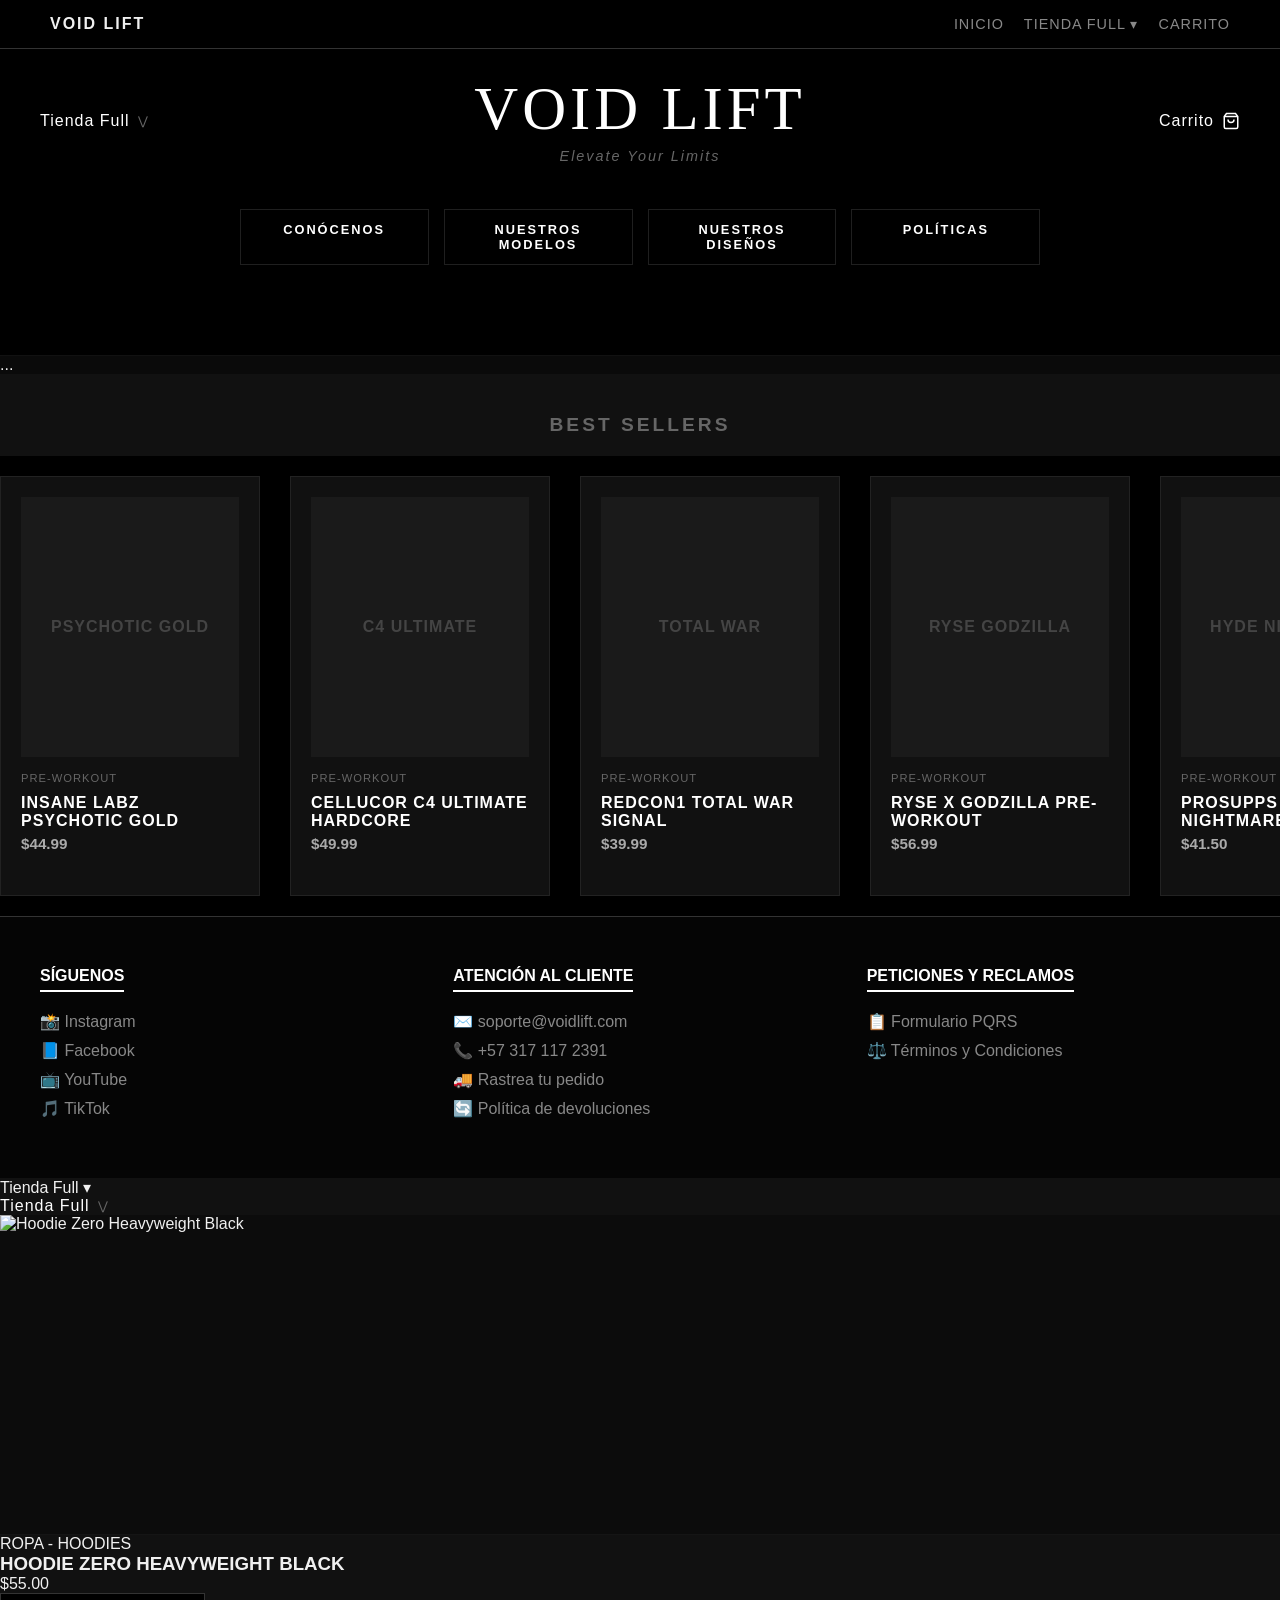
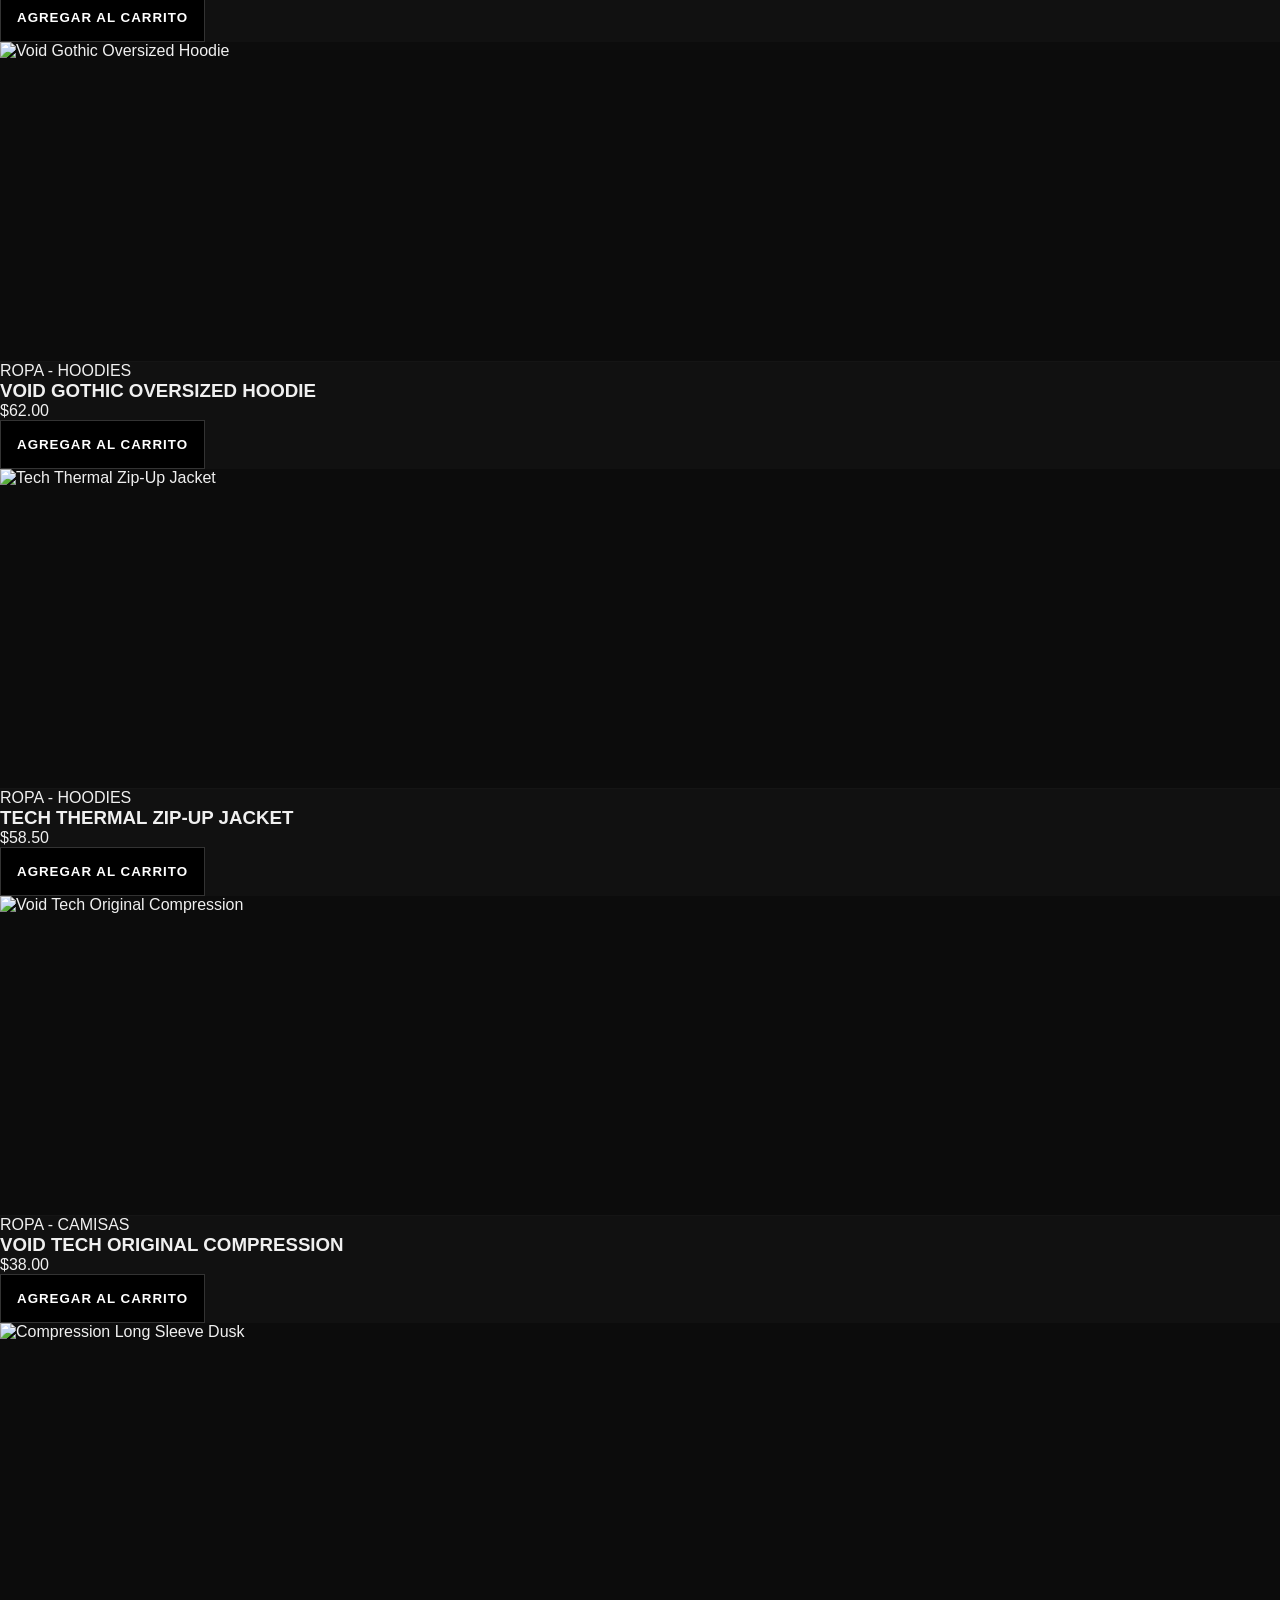
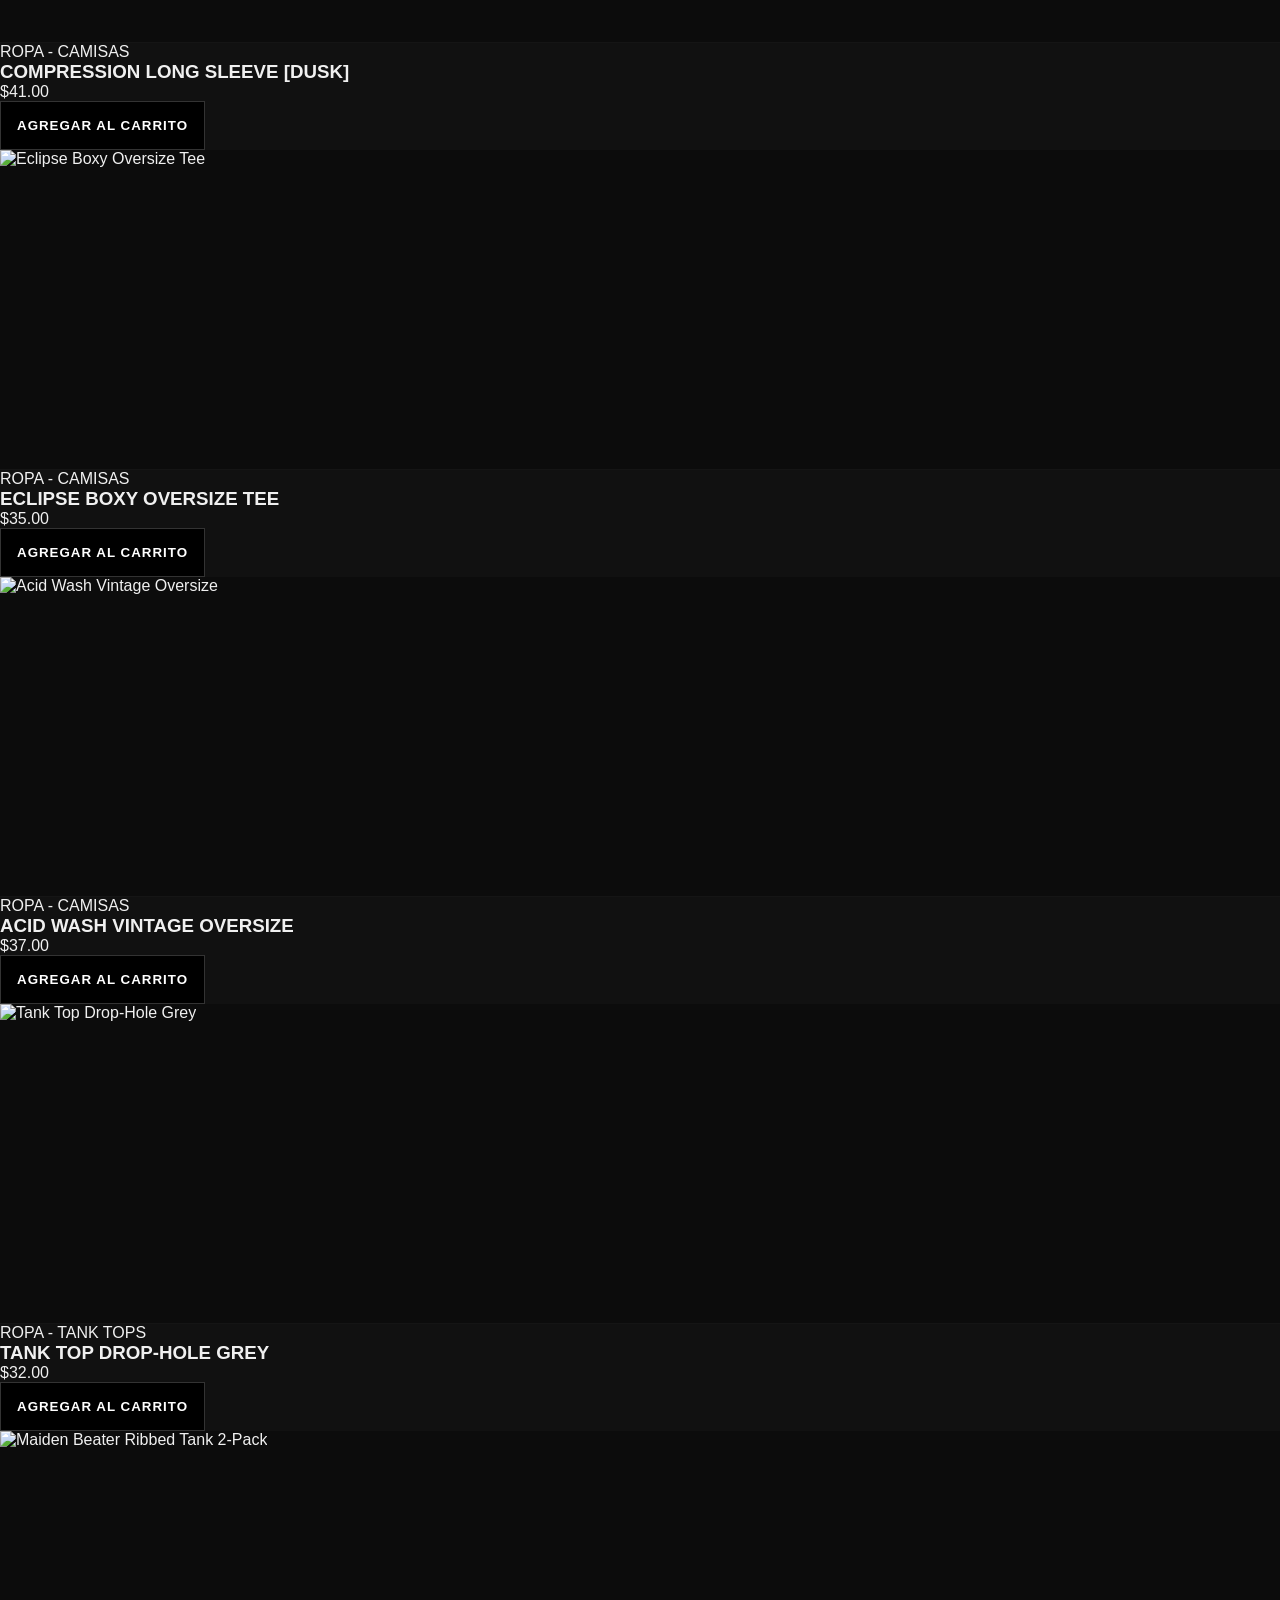
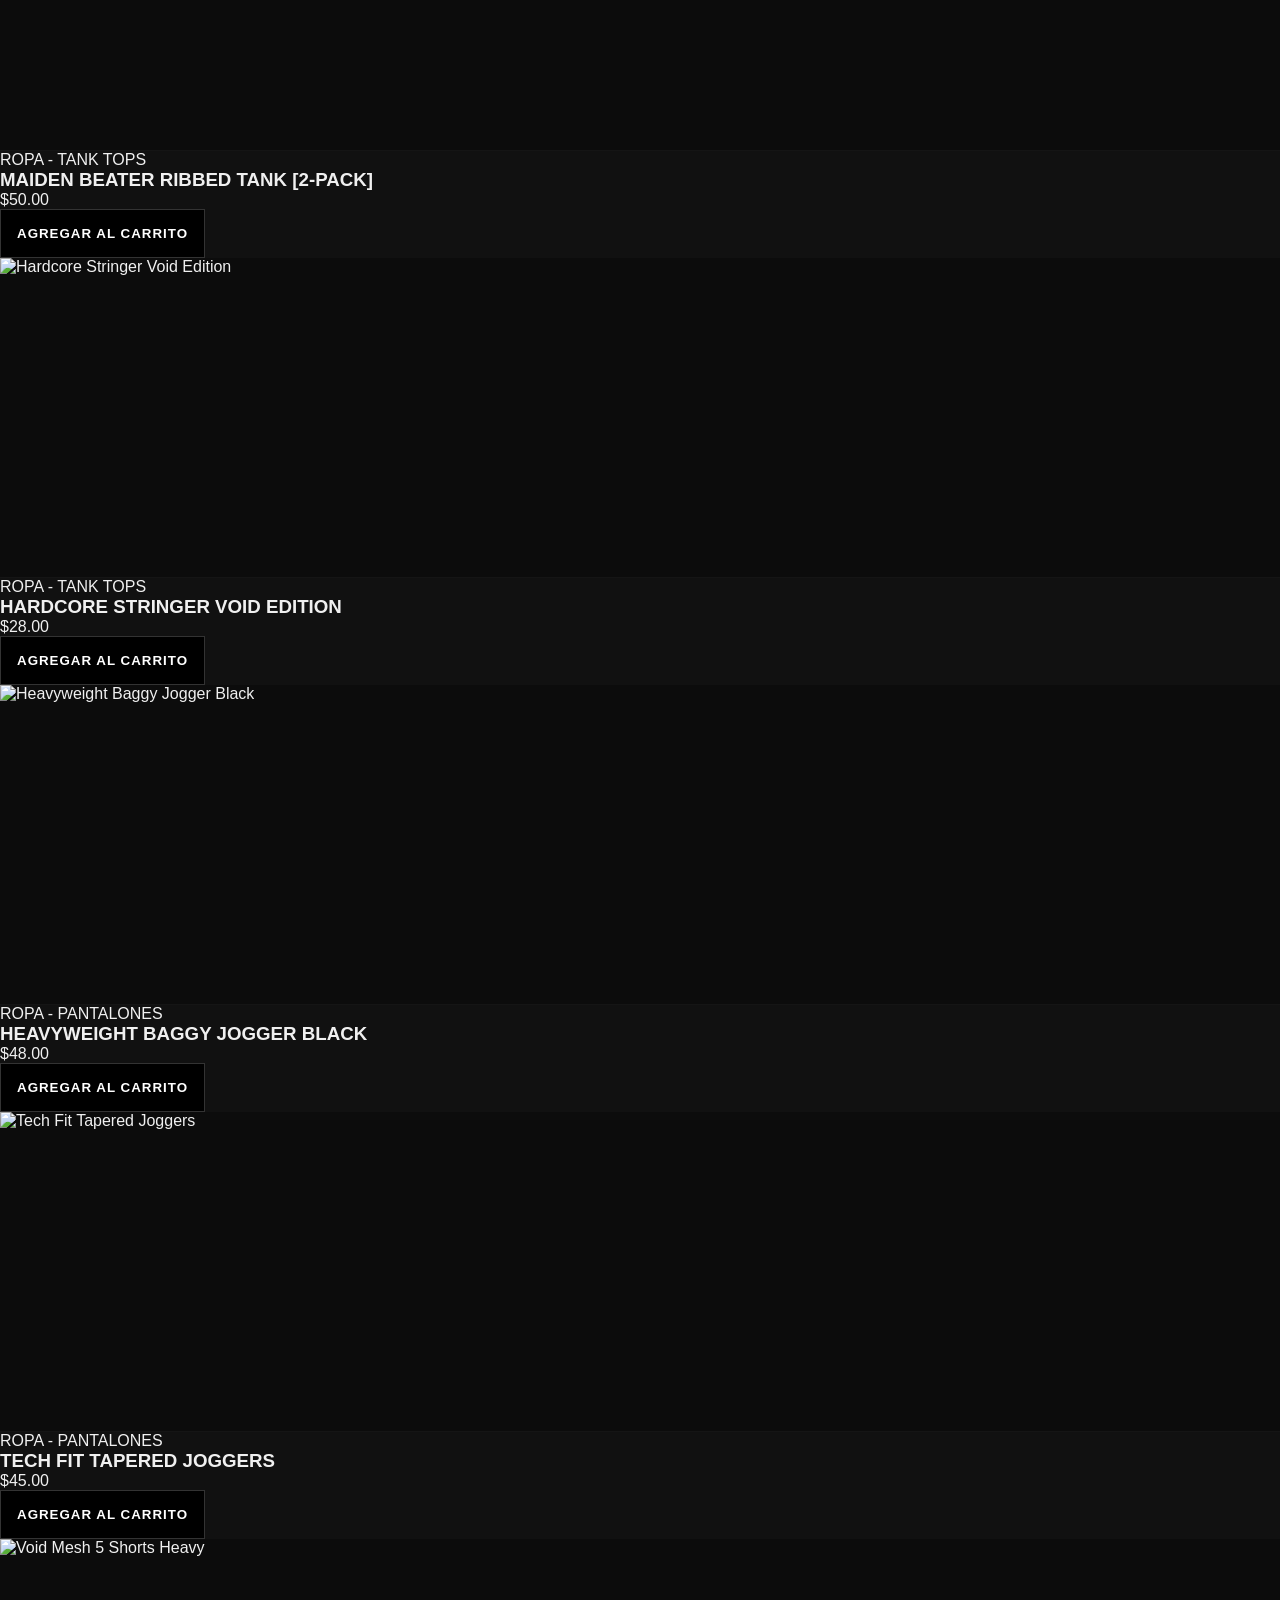
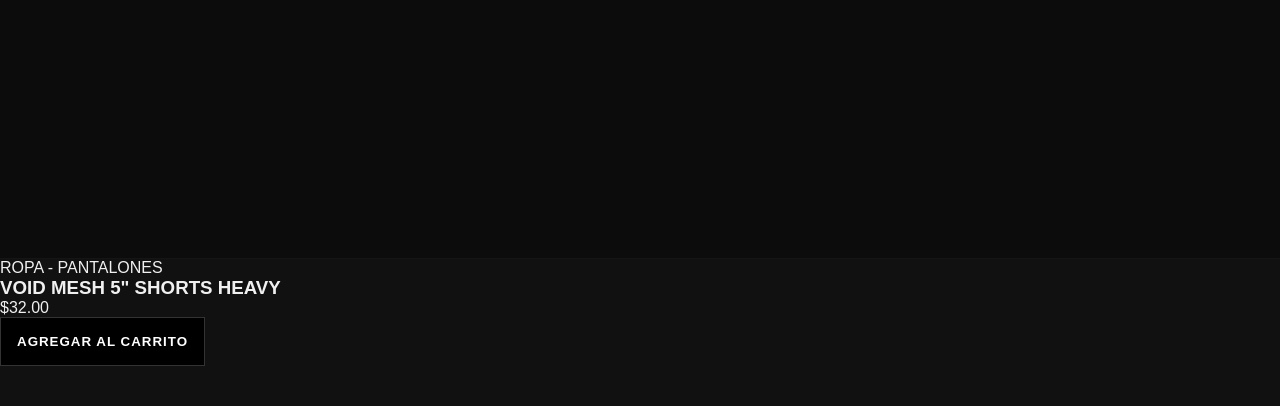
==== index.html @ b1eafeb1 "Add files via upload" ====
<!DOCTYPE html>
<html lang="es">
<head>
    <meta charset="UTF-8">
    <meta name="viewport" content="width=device-width, initial-scale=1.0">
    <title>VOID LIFT | Premium Gym Wear</title>
  <link rel="stylesheet" href="style.css">
</head>
<body>

<nav class="navbar">
    <div class="logo">
        <a href="index.html" style="font-weight:bold; letter-spacing:2px;">VOID LIFT</a>
    </div>
    <div class="nav-links">
        <a href="index.html">Inicio</a>
        
        <div class="dropdown">
            <a href="productos.html" class="dropdown-trigger">Tienda Full ▾</a>
            <div class="dropdown-content">
                <a href="productos.html?cat=ropa"> Ropa</a>
                <a href="productos.html?cat=suplementos"> Suplementos</a>
                <a href="productos.html?cat=accesorios"> Accesorios</a>
            </div>
        </div>
        
        <a href="#"> Carrito</a>
    </div>
</nav>
<header class="void-main-header">
    <div class="nav-top-row">
        <div class="nav-left-zone">
            <a href="productos.html" class="nav-main-link">Tienda Full <span class="arrow-down">⋁</span></a>
        </div>
        
        <div class="nav-center-logo">
            <a href="index.html" class="gothic-brand-logo">VOID LIFT</a>
            <p class="hero-tagline-sub">Elevate Your Limits</p>
        </div>
        
        <div class="nav-right-zone">
            <a href="#" class="nav-main-link cart-link">
                Carrito 
                <svg class="cart-icon" viewBox="0 0 24 24" fill="none" stroke="currentColor" stroke-width="2">
                    <path d="M6 2L3 6v14a2 2 0 0 0 2 2h14a2 2 0 0 0 2-2V6l-3-4z"></path>
                    <line x1="3" y1="6" x2="21" y2="6"></line>
                    <path d="M16 10a4 4 0 0 1-8 0"></path>
                </svg>
            </a>
        </div>
    </div>

    <div class="corporate-nav-container">
        <div class="corporate-nav-tabs">
            <a href="conocenos.html" class="corp-tab">CONÓCENOS</a>
            <a href="modelos.html" class="corp-tab">NUESTROS MODELOS</a>
            <a href="disenos.html" class="corp-tab">NUESTROS DISEÑOS</a>
            <a href="politicas.html" class="corp-tab">POLÍTICAS</a>
        </div>
    </div>
</header>

<section class="best-sellers-section">
...
<section class="carousel-section">
<section class="best-sellers-section">
    <h2 class="section-title">BEST SELLERS</h2>
    
    <div class="carousel-container">
        <div class="carousel-track" id="main-carousel-track">
            
            <div class="product-item">
                <a href="detalle-producto.html?id=psychotic-gold">
                    <div class="product-img-large">PSYCHOTIC GOLD</div>
                    <span class="item-category">Pre-Workout</span>
                    <h3 class="item-name">Insane Labz Psychotic Gold</h3>
                    <p class="item-price">$44.99</p>
                </a>
            </div>
            <div class="product-item">
                <a href="detalle-producto.html?id=c4-ultimate">
                    <div class="product-img-large">C4 ULTIMATE</div>
                    <span class="item-category">Pre-Workout</span>
                    <h3 class="item-name">Cellucor C4 Ultimate Hardcore</h3>
                    <p class="item-price">$49.99</p>
                </a>
            </div>
            <div class="product-item">
                <a href="detalle-producto.html?id=total-war">
                    <div class="product-img-large">TOTAL WAR</div>
                    <span class="item-category">Pre-Workout</span>
                    <h3 class="item-name">Redcon1 Total War Signal</h3>
                    <p class="item-price">$39.99</p>
                </a>
            </div>
            <div class="product-item">
                <a href="detalle-producto.html?id=ryse-godzilla">
                    <div class="product-img-large">RYSE GODZILLA</div>
                    <span class="item-category">Pre-Workout</span>
                    <h3 class="item-name">RYSE x Godzilla Pre-Workout</h3>
                    <p class="item-price">$56.99</p>
                </a>
            </div>
            <div class="product-item">
                <a href="detalle-producto.html?id=hyde-nightmare">
                    <div class="product-img-large">HYDE NIGHTMARE</div>
                    <span class="item-category">Pre-Workout</span>
                    <h3 class="item-name">ProSupps Hyde Nightmare</h3>
                    <p class="item-price">$41.50</p>
                </a>
            </div>
            <div class="product-item">
                <a href="detalle-producto.html?id=isopure-zero">
                    <div class="product-img-large">ISOPURE ZERO</div>
                    <span class="item-category">Proteínas</span>
                    <h3 class="item-name">Isopure Zero Carb Isolate</h3>
                    <p class="item-price">$65.99</p>
                </a>
            </div>
            <div class="product-item">
                <a href="detalle-producto.html?id=gold-standard">
                    <div class="product-img-large">GOLD STANDARD</div>
                    <span class="item-category">Proteínas</span>
                    <h3 class="item-name">ON Gold Standard 100% Whey</h3>
                    <p class="item-price">$74.99</p>
                </a>
            </div>
            <div class="product-item">
                <a href="detalle-producto.html?id=nitro-tech">
                    <div class="product-img-large">NITRO-TECH</div>
                    <span class="item-category">Proteínas</span>
                    <h3 class="item-name">MuscleTech Nitro-Tech Pure</h3>
                    <p class="item-price">$59.99</p>
                </a>
            </div>
            <div class="product-item">
                <a href="detalle-producto.html?id=dymatize-iso100">
                    <div class="product-img-large">DYMATIZE ISO100</div>
                    <span class="item-category">Proteínas</span>
                    <h3 class="item-name">Dymatize ISO100 Hydrolyzed</h3>
                    <p class="item-price">$82.99</p>
                </a>
            </div>
            <div class="product-item">
                <a href="detalle-producto.html?id=syntha-6">
                    <div class="product-img-large">SYNTHA-6 ULTRA</div>
                    <span class="item-category">Proteínas</span>
                    <h3 class="item-name">BSN Syntha-6 Matrix</h3>
                    <p class="item-price">$52.00</p>
                </a>
            </div>
            <div class="product-item">
                <a href="detalle-producto.html?id=creapure-void">
                    <div class="product-img-large">PURE CREAPURE</div>
                    <span class="item-category">Creatinas</span>
                    <h3 class="item-name">VOID Creapure Monohydrate</h3>
                    <p class="item-price">$34.99</p>
                </a>
            </div>
            <div class="product-item">
                <a href="detalle-producto.html?id=creatine-optimum">
                    <div class="product-img-large">ON CREATINE</div>
                    <span class="item-category">Creatinas</span>
                    <h3 class="item-name">Optimum Nutrition Micronized</h3>
                    <p class="item-price">$29.99</p>
                </a>
            </div>
            <div class="product-item">
                <a href="detalle-producto.html?id=xtend-bcaa">
                    <div class="product-img-large">XTEND BCAA</div>
                    <span class="item-category">Aminoácidos</span>
                    <h3 class="item-name">Xtend BCAA Original Recovery</h3>
                    <p class="item-price">$27.99</p>
                </a>
            </div>
            <div class="product-item">
                <a href="detalle-producto.html?id=animal-pak">
                    <div class="product-img-large">ANIMAL PAK</div>
                    <span class="item-category">Multivitamínicos</span>
                    <h3 class="item-name">Universal Nutrition Animal Pak</h3>
                    <p class="item-price">$42.99</p>
                </a>
            </div>
            <div class="product-item">
                <a href="detalle-producto.html?id=c4-sport">
                    <div class="product-img-large">C4 SPORT</div>
                    <span class="item-category">Pre-Workout</span>
                    <h3 class="item-name">Cellucor C4 Sport Powder</h3>
                    <p class="item-price">$24.99</p>
                </a>
            </div>

            <div class="product-item">
                <a href="detalle-producto.html?id=hoodie-zero">
                    <div class="product-img-large">HOODIE ZERO</div>
                    <span class="item-category">Ropa - Hoodies</span>
                    <h3 class="item-name">Hoodie Zero Heavyweight</h3>
                    <p class="item-price">$55.00</p>
                </a>
            </div>
            <div class="product-item">
                <a href="detalle-producto.html?id=hoodie-void-gothic">
                    <div class="product-img-large">GOTHIC HOODIE</div>
                    <span class="item-category">Ropa - Hoodies</span>
                    <h3 class="item-name">Void Gothic Oversized Hoodie</h3>
                    <p class="item-price">$62.00</p>
                </a>
            </div>
            <div class="product-item">
                <a href="detalle-producto.html?id=zip-up-jacket">
                    <div class="product-img-large">ZIP-UP JACKET</div>
                    <span class="item-category">Ropa - Hoodies</span>
                    <h3 class="item-name">Tech Thermal Zip-Up Jacket</h3>
                    <p class="item-price">$58.50</p>
                </a>
            </div>
            <div class="product-item">
                <a href="detalle-producto.html?id=compression-void-1">
                    <div class="product-img-large">VOID COMPRESSION</div>
                    <span class="item-category">Ropa - Camisas</span>
                    <h3 class="item-name">Void Tech™ Compression</h3>
                    <p class="item-price">$38.00</p>
                </a>
            </div>
            <div class="product-item">
                <a href="detalle-producto.html?id=compression-dusk">
                    <div class="product-img-large">COMPRESSION DUSK</div>
                    <span class="item-category">Ropa - Camisas</span>
                    <h3 class="item-name">Compression Long Sleeve [DUSK]</h3>
                    <p class="item-price">$41.00</p>
                </a>
            </div>
            <div class="product-item">
                <a href="detalle-producto.html?id=oversize-eclipse">
                    <div class="product-img-large">ECLIPSE OVERSIZE</div>
                    <span class="item-category">Ropa - Camisas</span>
                    <h3 class="item-name">Eclipse Boxy Oversize Tee</h3>
                    <p class="item-price">$35.00</p>
                </a>
            </div>
            <div class="product-item">
                <a href="detalle-producto.html?id=oversize-acid">
                    <div class="product-img-large">ACID WASH TEE</div>
                    <span class="item-category">Ropa - Camisas</span>
                    <h3 class="item-name">Acid Wash Vintage Oversize</h3>
                    <p class="item-price">$37.00</p>
                </a>
            </div>
            <div class="product-item">
                <a href="detalle-producto.html?id=tank-grey">
                    <div class="product-img-large">TANK OVERSIZE</div>
                    <span class="item-category">Ropa - Tank Tops</span>
                    <h3 class="item-name">Tank Top Drop-Hole Grey</h3>
                    <p class="item-price">$32.00</p>
                </a>
            </div>
            <div class="product-item">
                <a href="detalle-producto.html?id=maiden-beater">
                    <div class="product-img-large">MAIDEN BEATER</div>
                    <span class="item-category">Ropa - Tank Tops</span>
                    <h3 class="item-name">Maiden Beater Ribbed Tank</h3>
                    <p class="item-price">$50.00</p>
                </a>
            </div>
            <div class="product-item">
                <a href="detalle-producto.html?id=stringer-gothic">
                    <div class="product-img-large">GOTHIC STRINGER</div>
                    <span class="item-category">Ropa - Tank Tops</span>
                    <h3 class="item-name">Hardcore Stringer Void Edition</h3>
                    <p class="item-price">$28.00</p>
                </a>
            </div>
            <div class="product-item">
                <a href="detalle-producto.html?id=baggy-jogger-black">
                    <div class="product-img-large">BAGGY JOGGER</div>
                    <span class="item-category">Ropa - Pantalones</span>
                    <h3 class="item-name">Heavyweight Baggy Jogger</h3>
                    <p class="item-price">$48.00</p>
                </a>
            </div>
            <div class="product-item">
                <a href="detalle-producto.html?id=tech-joggers">
                    <div class="product-img-large">TECH JOGGERS</div>
                    <span class="item-category">Ropa - Pantalones</span>
                    <h3 class="item-name">Tech Fit Tapered Joggers</h3>
                    <p class="item-price">$45.00</p>
                </a>
            </div>
            <div class="product-item">
                <a href="detalle-producto.html?id=mesh-shorts">
                    <div class="product-img-large">VOID MESH SHORTS</div>
                    <span class="item-category">Ropa - Pantalones</span>
                    <h3 class="item-name">Void Mesh 5" Shorts Heavy</h3>
                    <p class="item-price">$32.00</p>
                </a>
            </div>

            <div class="product-item">
                <a href="detalle-producto.html?id=distressed-cap">
                    <div class="product-img-large">DISTRESSED CAP</div>
                    <span class="item-category">Accesorios</span>
                    <h3 class="item-name">Distressed Gothic Gym Cap</h3>
                    <p class="item-price">$25.00</p>
                </a>
            </div>
            <div class="product-item">
                <a href="detalle-producto.html?id=lifting-straps">
                    <div class="product-img-large">LIFTING STRAPS</div>
                    <span class="item-category">Accesorios</span>
                    <h3 class="item-name">Premium Canvas Lifting Straps</h3>
                    <p class="item-price">$18.00</p>
                </a>
            </div>

        </div>
    </div>
</section>

    <footer>
        <div class="footer-container">
            <div class="footer-col">
                <h3>Síguenos</h3>
                <div class="social-links">
                    <a href="https://instagram.com" target="_blank">📸 Instagram</a>
                    <a href="https://facebook.com" target="_blank">📘 Facebook</a>
                    <a href="https://youtube.com" target="_blank">📺 YouTube</a>
                    <a href="#">🎵 TikTok</a>
                </div>
            </div>

            <div class="footer-col">
                <h3>Atención al Cliente</h3>
                <div class="social-links">
                    <a href="mailto:soporte@voidlift.com">✉️ soporte@voidlift.com</a>
                    <a href="#">📞 +57 317 117 2391</a>
                    <a href="#">🚚 Rastrea tu pedido</a>
                    <a href="#">🔄 Política de devoluciones</a>
                </div>
            </div>

            <div class="footer-col">
                <h3>Peticiones y Reclamos</h3>
                <div class="social-links">
                    <a href="#">📋 Formulario PQRS</a>
                    <a href="#">⚖️ Términos y Condiciones</a>
                </div>
            </div>
        </div>
    </footer>

</body>
</html>
<div class="dropdown">
    <a href="productos.html" class="dropdown-trigger">Tienda Full ▾</a>
    <div class="dropdown-content">
        <a href="productos.html#ropa" onclick="filtrarCategoria('ropa')">ROPA</a>
        <a href="productos.html#suplementos" onclick="filtrarCategoria('suplementos')">SUPLEMENTOS</a>
        <a href="productos.html#accesorios" onclick="filtrarCategoria('accesorios')">ACCESORIOS</a>
    </div>
</div>
<script>
document.addEventListener("DOMContentLoaded", function () {
    const track = document.getElementById("main-carousel-track");
    if (!track) return;

    // Clonamos todo el set de los 30 productos para garantizar el flujo infinito sin cortes visuales
    const items = Array.from(track.children);
    items.forEach(item => {
        const clone = item.cloneNode(true);
        track.appendChild(clone);
    });

    // Control del reinicio de animación fluido en CSS
    track.addEventListener('animationiteration', () => {
        // Mantiene la sincronía perfecta del loop infinito sin saltos bruscos
    });
});
</script>
<div class="nav-left-zone">
    <div class="void-dropdown">
        <a href="productos.html" class="nav-main-link dropdown-trigger">
            Tienda Full <span class="arrow-down">⋁</span>
        </a>
        <ul class="dropdown-menu">
            <li><a href="productos.html#ropa">Ropa</a></li>
            <li><a href="productos.html#suplementos">Suplementos</a></li>
            <li><a href="productos.html#accesorios">Accesorios</a></li>
        </ul>
    </div>
</div>
<div class="products-grid">

    <div class="product-card">
        <div class="product-image-box">
            <img src="imagenes/hoodie-zero-heavyweight-black.jpg" alt="Hoodie Zero Heavyweight Black">
        </div>
        <div class="product-info">
            <span class="product-category">ROPA - HOODIES</span>
            <h3>HOODIE ZERO HEAVYWEIGHT BLACK</h3>
            <p class="product-price">$55.00</p>
            <button class="btn-add-cart" onclick="agregarAlCarrito('Hoodie Zero Heavyweight Black', 55.00, 'imagenes/hoodie-zero-heavyweight-black.jpg')">
                Agregar al Carrito
            </button>
        </div>
    </div>

    <div class="product-card">
        <div class="product-image-box">
            <img src="imagenes/void-gothic-oversized-hoodie.jpg" alt="Void Gothic Oversized Hoodie">
        </div>
        <div class="product-info">
            <span class="product-category">ROPA - HOODIES</span>
            <h3>VOID GOTHIC OVERSIZED HOODIE</h3>
            <p class="product-price">$62.00</p>
            <button class="btn-add-cart" onclick="agregarAlCarrito('Void Gothic Oversized Hoodie', 62.00, 'imagenes/void-gothic-oversized-hoodie.jpg')">
                Agregar al Carrito
            </button>
        </div>
    </div>

    <div class="product-card">
        <div class="product-image-box">
            <img src="imagenes/tech-thermal-zip-up-jacket.jpg" alt="Tech Thermal Zip-Up Jacket">
        </div>
        <div class="product-info">
            <span class="product-category">ROPA - HOODIES</span>
            <h3>TECH THERMAL ZIP-UP JACKET</h3>
            <p class="product-price">$58.50</p>
            <button class="btn-add-cart" onclick="agregarAlCarrito('Tech Thermal Zip-Up Jacket', 58.50, 'imagenes/tech-thermal-zip-up-jacket.jpg')">
                Agregar al Carrito
            </button>
        </div>
    </div>

    <div class="product-card">
        <div class="product-image-box">
            <img src="imagenes/void-tech-original-compression.jpg" alt="Void Tech Original Compression">
        </div>
        <div class="product-info">
            <span class="product-category">ROPA - CAMISAS</span>
            <h3>VOID TECH ORIGINAL COMPRESSION</h3>
            <p class="product-price">$38.00</p>
            <button class="btn-add-cart" onclick="agregarAlCarrito('Void Tech Original Compression', 38.00, 'imagenes/void-tech-original-compression.jpg')">
                Agregar al Carrito
            </button>
        </div>
    </div>

    <div class="product-card">
        <div class="product-image-box">
            <img src="imagenes/compression-long-sleeve-dusk.jpg" alt="Compression Long Sleeve Dusk">
        </div>
        <div class="product-info">
            <span class="product-category">ROPA - CAMISAS</span>
            <h3>COMPRESSION LONG SLEEVE [DUSK]</h3>
            <p class="product-price">$41.00</p>
            <button class="btn-add-cart" onclick="agregarAlCarrito('Compression Long Sleeve Dusk', 41.00, 'imagenes/compression-long-sleeve-dusk.jpg')">
                Agregar al Carrito
            </button>
        </div>
    </div>

    <div class="product-card">
        <div class="product-image-box">
            <img src="imagenes/eclipse-boxy-oversize-tee.jpg" alt="Eclipse Boxy Oversize Tee">
        </div>
        <div class="product-info">
            <span class="product-category">ROPA - CAMISAS</span>
            <h3>ECLIPSE BOXY OVERSIZE TEE</h3>
            <p class="product-price">$35.00</p>
            <button class="btn-add-cart" onclick="agregarAlCarrito('Eclipse Boxy Oversize Tee', 35.00, 'imagenes/eclipse-boxy-oversize-tee.jpg')">
                Agregar al Carrito
            </button>
        </div>
    </div>

    <div class="product-card">
        <div class="product-image-box">
            <img src="imagenes/acid-wash-vintage-oversize.jpg" alt="Acid Wash Vintage Oversize">
        </div>
        <div class="product-info">
            <span class="product-category">ROPA - CAMISAS</span>
            <h3>ACID WASH VINTAGE OVERSIZE</h3>
            <p class="product-price">$37.00</p>
            <button class="btn-add-cart" onclick="agregarAlCarrito('Acid Wash Vintage Oversize', 37.00, 'imagenes/acid-wash-vintage-oversize.jpg')">
                Agregar al Carrito
            </button>
        </div>
    </div>

    <div class="product-card">
        <div class="product-image-box">
            <img src="imagenes/tank-top-drop-hole-grey.jpg" alt="Tank Top Drop-Hole Grey">
        </div>
        <div class="product-info">
            <span class="product-category">ROPA - TANK TOPS</span>
            <h3>TANK TOP DROP-HOLE GREY</h3>
            <p class="product-price">$32.00</p>
            <button class="btn-add-cart" onclick="agregarAlCarrito('Tank Top Drop-Hole Grey', 32.00, 'imagenes/tank-top-drop-hole-grey.jpg')">
                Agregar al Carrito
            </button>
        </div>
    </div>

    <div class="product-card">
        <div class="product-image-box">
            <img src="imagenes/maiden-beater-ribbed-tank-2-pack.jpg" alt="Maiden Beater Ribbed Tank 2-Pack">
        </div>
        <div class="product-info">
            <span class="product-category">ROPA - TANK TOPS</span>
            <h3>MAIDEN BEATER RIBBED TANK [2-PACK]</h3>
            <p class="product-price">$50.00</p>
            <button class="btn-add-cart" onclick="agregarAlCarrito('Maiden Beater Ribbed Tank 2-Pack', 50.00, 'imagenes/maiden-beater-ribbed-tank-2-pack.jpg')">
                Agregar al Carrito
            </button>
        </div>
    </div>

    <div class="product-card">
        <div class="product-image-box">
            <img src="imagenes/hardcore-stringer-void-edition.jpg" alt="Hardcore Stringer Void Edition">
        </div>
        <div class="product-info">
            <span class="product-category">ROPA - TANK TOPS</span>
            <h3>HARDCORE STRINGER VOID EDITION</h3>
            <p class="product-price">$28.00</p>
            <button class="btn-add-cart" onclick="agregarAlCarrito('Hardcore Stringer Void Edition', 28.00, 'imagenes/hardcore-stringer-void-edition.jpg')">
                Agregar al Carrito
            </button>
        </div>
    </div>

    <div class="product-card">
        <div class="product-image-box">
            <img src="imagenes/heavyweight-baggy-jogger-black.jpg" alt="Heavyweight Baggy Jogger Black">
        </div>
        <div class="product-info">
            <span class="product-category">ROPA - PANTALONES</span>
            <h3>HEAVYWEIGHT BAGGY JOGGER BLACK</h3>
            <p class="product-price">$48.00</p>
            <button class="btn-add-cart" onclick="agregarAlCarrito('Heavyweight Baggy Jogger Black', 48.00, 'imagenes/heavyweight-baggy-jogger-black.jpg')">
                Agregar al Carrito
            </button>
        </div>
    </div>

    <div class="product-card">
        <div class="product-image-box">
            <img src="imagenes/tech-fit-tapered-joggers.jpg" alt="Tech Fit Tapered Joggers">
        </div>
        <div class="product-info">
            <span class="product-category">ROPA - PANTALONES</span>
            <h3>TECH FIT TAPERED JOGGERS</h3>
            <p class="product-price">$45.00</p>
            <button class="btn-add-cart" onclick="agregarAlCarrito('Tech Fit Tapered Joggers', 45.00, 'imagenes/tech-fit-tapered-joggers.jpg')">
                Agregar al Carrito
            </button>
        </div>
    </div>

    <div class="product-card">
        <div class="product-image-box">
            <img src="imagenes/void-mesh-5-shorts-heavy.jpg" alt="Void Mesh 5 Shorts Heavy">
        </div>
        <div class="product-info">
            <span class="product-category">ROPA - PANTALONES</span>
            <h3>VOID MESH 5" SHORTS HEAVY</h3>
            <p class="product-price">$32.00</p>
            <button class="btn-add-cart" onclick="agregarAlCarrito('Void Mesh 5 Shorts Heavy', 32.00, 'imagenes/void-mesh-5-shorts-heavy.jpg')">
                Agregar al Carrito
            </button>
        </div>
    </div>

</div>
---- style.css ----
/* --- 1. FUENTES (Siempre al inicio del archivo) --- */
@import url('https://fonts.googleapis.com/css2?family=UnifrakturMaguntia&display=swap');

/* --- 2. RESET Y CONFIGURACIÓN GENERAL --- */
* {
    margin: 0;
    padding: 0;
    box-sizing: border-box;
    font-family: 'Helvetica Neue', Helvetica, Arial, sans-serif;
}

body {
    background-color: #0a0a0a; /* Negro profundo */
    color: #f0f0f0; /* Blanco hueso */
    display: flex;
    flex-direction: column;
    min-height: 100vh;
}

a {
    text-decoration: none;
    color: inherit;
    transition: 0.3s;
}

/* --- FUENTE GÓTICA --- */
.gothic-text {
    font-family: 'UnifrakturMaguntia', cursive;
    font-size: 3rem;
    letter-spacing: 2px;
}

/* --- BARRA DE NAVEGACIÓN --- */
nav {
    background-color: #000;
    border-bottom: 1px solid #333;
    padding: 15px 50px;
    display: flex;
    justify-content: space-between;
    align-items: center;
    position: sticky;
    top: 0;
    z-index: 1000;
}

.nav-links a {
    margin-left: 20px;
    font-size: 0.9rem;
    text-transform: uppercase;
    letter-spacing: 1px;
    color: #888;
}

.nav-links a:hover {
    color: #fff;
}

/* --- SECCIÓN 1: TOP HEADER (NOMBRE) --- */
.header-top {
    background-color: #000000;
    padding: 60px 20px;
    text-align: center;
    border-bottom: 1px solid #222;
}

.brand-name {
    color: #ffffff;
    text-shadow: 0px 0px 10px rgba(255, 255, 255, 0.3);
}

/* --- SECCIÓN 2: CARRUSEL PRODUCTOS TOP --- */
.carousel-section {
    padding: 40px 0;
    background-color: #111;
    overflow: hidden;
    position: relative;
}

.section-title {
    text-align: center;
    font-size: 1.2rem;
    text-transform: uppercase;
    color: #666;
    margin-bottom: 20px;
    letter-spacing: 3px;
}

/* Animación de carrusel infinito corregida con los márgenes */
.carousel-track {
    display: flex;
    /* Ancho total: (250px de tarjeta + 20px de márgenes) multiplicado por las 10 tarjetas totales */
    width: calc((250px + 20px) * 10); 
    animation: scroll 20s linear infinite;
}

/* Pausa el carrusel cuando el usuario pasa el mouse por encima (Opcional, pero genial) */
.carousel-track:hover {
    animation-play-state: paused;
}

.product-card-mini {
    width: 250px;
    height: 350px;
    background: #1a1a1a;
    margin: 0 10px; /* Altera el ancho real a 270px */
    display: flex;
    flex-direction: column;
    justify-content: space-between; /* Mejor distribución interna */
    align-items: center;
    padding: 20px;
    border: 1px solid #333;
    cursor: pointer;
    transition: transform 0.3s, border-color 0.3s;
}

.product-card-mini:hover {
    transform: scale(1.02);
    border-color: #fff;
}

.product-img-placeholder {
    width: 100%;
    height: 60%;
    background-color: #333;
    display: flex;
    align-items: center;
    justify-content: center;
    color: #555;
    font-size: 0.8rem;
}

/* Ajuste matemático en el translate del Keyframe */
@keyframes scroll {
    0% { transform: translateX(0); }
    /* Se debe mover exactamente el ancho de los 5 productos únicos para el bucle infinito */
    100% { transform: translateX(calc((-250px - 20px) * 5)); } 
}

/* --- SECCIÓN 3: FOOTER --- */
footer {
    background-color: #050505;
    border-top: 1px solid #333;
    padding: 50px 20px;
    margin-top: auto; 
}

.footer-container {
    max-width: 1200px;
    margin: 0 auto;
    display: grid;
    grid-template-columns: repeat(auto-fit, minmax(250px, 1fr));
    gap: 40px;
}

.footer-col h3 {
    font-size: 1rem;
    text-transform: uppercase;
    margin-bottom: 20px;
    color: #fff;
    border-bottom: 2px solid #fff;
    display: inline-block;
    padding-bottom: 5px;
}

.social-links a {
    display: block;
    margin-bottom: 10px;
    color: #888;
}

.social-links a:hover {
    color: #fff;
    padding-left: 5px; /* Efecto sutil de desplazamiento al pasar el mouse */
}

/* --- NUEVA CONFIGURACIÓN HORIZONTAL DE LA TIENDA --- */
.shop-container {
    max-width: 1200px !important;
    margin: 50px auto !important;
    padding: 0 20px !important;
    display: block !important; /* Desactiva cualquier comportamiento vertical heredado */
}

.category-title {
    font-size: 2rem;
    margin-bottom: 30px;
    border-left: 5px solid #fff;
    padding-left: 15px;
    text-transform: uppercase;
    letter-spacing: 2px;
    color: #fff;
}

/* CONTENEDOR PRINCIPAL FORZADO EN HORIZONTAL */
.product-grid {
    display: flex !important;
    flex-direction: row !important; /* ¡Obliga a alinearse en horizontal! */
    flex-wrap: wrap !important;     /* Si se acaba el espacio, los siguientes bajan */
    justify-content: flex-start !important; /* Los alinea al inicio de la fila */
    gap: 30px !important;           /* Separación idéntica entre cuadros */
    width: 100% !important;
}

/* CADA CUADRO INDEPENDIENTE */
.product-item {
    background: #111 !important;
    border: 1px solid #222 !important;
    padding: 20px !important;
    width: 260px !important;        /* Ancho fijo para cada cuadro */
    height: 420px !important;       /* Alto fijo para cada cuadro */
    display: flex !important;
    flex-direction: column !important; /* El contenido interno del cuadro va hacia abajo */
    justify-content: space-between !important;
    transition: 0.3s ease-in-out !important;
}

.product-item:hover {
    border-color: #fff !important;
    transform: translateY(-5px) !important;
}

.product-img-large {
    width: 100% !important;
    height: 260px !important;       /* El cuadro gris de la imagen */
    background-color: #1a1a1a !important;
    display: flex !important;
    align-items: center !important;
    justify-content: center !important;
    color: #444 !important;
    font-weight: bold;
}

.item-name {
    font-size: 1rem !important;
    font-weight: bold !important;
    text-transform: uppercase;
    letter-spacing: 1px;
    color: #fff;
    margin-top: 10px;
}

.item-price {
    color: #aaa !important;
    font-size: 0.95rem !important;
}

.item-category {
    font-size: 0.7rem !important;
    text-transform: uppercase;
    color: #666 !important;
    display: block;
    letter-spacing: 1px;
}
.item-price {
    color: #aaa !important;
    font-size: 0.95rem !important;
}

.item-category {
    font-size: 0.7rem !important;
    text-transform: uppercase;
    color: #666 !important;
    margin-bottom: 5px !important;
    display: block;
    letter-spacing: 1px;
}
.category-title {
    font-size: 2rem;
    margin-bottom: 30px;
    border-left: 5px solid #fff;
    padding-left: 15px;
    text-transform: uppercase;
    letter-spacing: 2px;
}

.product-grid {
    display: grid;
    /* Esto obliga a crear columnas automáticas de mínimo 250px y máximo lo que quepa */
    grid-template-columns: repeat(auto-fill, minmax(280px, 1fr)); 
    gap: 30px; /* Espacio uniforme entre tarjetas (tanto horizontal como vertical) */
    justify-content: center; /* Centra las casillas en pantallas grandes */
}

.product-item {
    background: #111;
    border: 1px solid #222;
    padding: 20px;
    display: flex;
    flex-direction: column;
    justify-content: space-between;
    transition: 0.3s ease-in-out;
}

.product-item:hover {
    border-color: #fff; /* Cambio de borde a blanco al pasar el mouse */
    transform: translateY(-5px); /* Efecto de levante premium */
}

.product-img-large {
    width: 100%;
    height: 320px; /* Más alto, estilo catálogo moderno */
    background-color: #1a1a1a;
    margin-bottom: 15px;
    display: flex;
    align-items: center;
    justify-content: center;
    color: #444;
    font-weight: bold;
    letter-spacing: 1px;
}

.item-name {
    font-size: 1.1rem;
    font-weight: bold;
    margin-bottom: 8px;
    text-transform: uppercase;
    letter-spacing: 1px;
}

.item-price {
    color: #fff;
    font-size: 1rem;
    font-weight: bold;
}

.item-category {
    font-size: 0.75rem;
    text-transform: uppercase;
    color: #666;
    margin-bottom: 5px;
    display: block;
    letter-spacing: 1px;
}

.product-item {
    background: #111;
    border: 1px solid #222;
    padding: 15px;
    transition: 0.3s;
}

.product-item:hover {
    border-color: #555;
}

.product-img-large {
    width: 100%;
    height: 250px;
    background-color: #222;
    margin-bottom: 15px;
    display: flex;
    align-items: center;
    justify-content: center;
    color: #555;
}

.item-name {
    font-size: 1.1rem;
    font-weight: bold;
    margin-bottom: 5px;
}

.item-price {
    color: #aaa;
    font-size: 0.9rem;
}

.item-category {
    font-size: 0.7rem;
    text-transform: uppercase;
    color: #666;
    margin-bottom: 10px;
    display: block;
}

/* --- RESPONSIVE ADICIONAL (Para celulares) --- */
@media (max-width: 768px) {
    nav {
        padding: 15px 20px;
    }
    .gothic-text {
        font-size: 2rem;
    }
}
/* El truco mágico: Se desplaza exactamente el ancho de los 5 productos originales y se reinicia */
@keyframes scroll {
    0% {
        transform: translateX(0);
    }
    100% {
        transform: translateX(calc((-250px - 20px) * 5));
    }
}
/* --- ESTILOS DEL MENÚ DESPLEGABLE (DROPDOWN) --- */
.dropdown {
    position: relative;
    display: inline-block;
}

/* Alinea los links horizontalmente dentro de nav-links */
.nav-links {
    display: flex;
    align-items: center;
}

.dropdown-content {
    display: none; /* Oculto por defecto */
    position: absolute;
    background-color: #000; /* Fondo negro sólido */
    min-width: 180px;
    box-shadow: 0px 8px 16px rgba(0, 0, 0, 0.8);
    border: 1px solid #222;
    z-index: 2000;
    top: 100%; /* Aparece justo debajo del texto */
    left: 0;
}

/* Links dentro del submenú */
.dropdown-content a {
    color: #888;
    padding: 12px 16px;
    text-decoration: none;
    display: block;
    font-size: 0.85rem;
    text-transform: uppercase;
    letter-spacing: 1px;
    margin-left: 0; /* Resetea el margen izquierdo previo */
    transition: 0.2s;
}

/* Hover en los links del submenú */
.dropdown-content a:hover {
    background-color: #111;
    color: #fff;
    padding-left: 22px; /* Efecto sutil de desplazamiento */
}

/* Muestra el menú al pasar el mouse por encima del contenedor */
.dropdown:hover .dropdown-content {
    display: block;
}

/* Mantiene el texto principal iluminado al desplegar */
.dropdown:hover .dropdown-trigger {
    color: #fff;
}
/* --- ESTILOS DE LA PÁGINA DE DETALLE DE PRODUCTO --- */
.detail-container {
    max-width: 1100px;
    margin: 60px auto;
    padding: 0 20px;
}

.detail-grid {
    display: grid;
    grid-template-columns: repeat(auto-fit, minmax(450px, 1fr));
    gap: 50px;
}

.detail-img-box {
    background-color: #111;
    border: 1px solid #222;
    height: 550px;
    display: flex;
    align-items: center;
    justify-content: center;
    color: #444;
    font-size: 1.5rem;
    font-weight: bold;
    letter-spacing: 2px;
}

.detail-cat {
    color: #666;
    text-transform: uppercase;
    font-size: 0.8rem;
    letter-spacing: 2px;
    display: block;
    margin-bottom: 10px;
}

.detail-title {
    font-size: 2.2rem;
    text-transform: uppercase;
    letter-spacing: 1px;
    color: #fff;
    margin-bottom: 15px;
}

.detail-price {
    font-size: 1.5rem;
    color: #fff;
    font-weight: bold;
    margin-bottom: 25px;
}

.btn-buy {
    width: 100%;
    background-color: #fff;
    color: #000;
    border: none;
    padding: 15px;
    font-weight: bold;
    text-transform: uppercase;
    letter-spacing: 2px;
    cursor: pointer;
    transition: 0.3s;
    margin-bottom: 40px;
}

.btn-buy:hover {
    background-color: #cccccc;
}

/* Acordeón de información técnica */
.info-accordion {
    border-top: 1px solid #222;
}

.accordion-item {
    border-bottom: 1px solid #222;
    padding: 20px 0;
}

.accordion-item h3 {
    font-size: 0.95rem;
    text-transform: uppercase;
    color: #fff;
    margin-bottom: 10px;
    letter-spacing: 1px;
}

.accordion-item p {
    font-size: 0.85rem;
    color: #888;
    line-height: 1.6;
}

.review {
    margin-bottom: 10px;
    padding-left: 10px;
    border-left: 2px solid #555;
}
<script>
function filtrarCategoria(categoria) {
    const productos = document.querySelectorAll('.product-item');
    const titulo = document.getElementById('page-title');

    // Cambia el título de la tienda dinámicamente
    if (categoria === 'all') {
        titulo.innerText = "Catálogo Completo VOID LIFT";
    } else {
        titulo.innerText = "Colección " + categoria.toUpperCase();
    }

    // Oculta o muestra los productos en base a la categoría elegida
    productos.forEach(producto => {
        const catProducto = producto.getAttribute('data-category');
        if (categoria === 'all' || catProducto === categoria) {
            producto.style.setProperty('display', 'flex', 'important'); // Muestra
        } else {
            producto.style.setProperty('display', 'none', 'important'); // Oculta
        }
    });
}

// Al cargar la página, comprueba si venimos desde el inicio con una categoría en la URL
window.addEventListener('DOMContentLoaded', () => {
    const hash = window.location.hash.replace('#', '');
    if (hash === 'ropa' || hash === 'suplementos' || hash === 'accesorios') {
        filtrarCategoria(hash);
    } else {
        filtrarCategoria('all');
    }
});

// Detecta si cambiamos de categoría estando dentro de la misma página de productos
window.addEventListener('hashchange', () => {
    const hash = window.location.hash.replace('#', '');
    if (hash) filtrarCategoria(hash);
});
</script>
/* --- DISEÑO DE LOS DOS CUADROS DE COMPRA (DETALLE) --- */
.purchase-buttons {
    display: flex;
    gap: 15px;
    margin-bottom: 35px;
}

.btn-buy-now {
    flex: 1;
    background-color: #fff;
    color: #000;
    border: 1px solid #fff;
    padding: 16px;
    font-weight: bold;
    text-transform: uppercase;
    letter-spacing: 1px;
    cursor: pointer;
    transition: 0.2s ease-in-out;
}

.btn-buy-now:hover {
    background-color: #bbb;
}

.btn-add-cart {
    flex: 1;
    background-color: #000;
    color: #fff;
    border: 1px solid #333;
    padding: 16px;
    font-weight: bold;
    text-transform: uppercase;
    letter-spacing: 1px;
    cursor: pointer;
    transition: 0.2s ease-in-out;
}

.btn-add-cart:hover {
    border-color: #fff;
    background-color: #111;
}

/* --- INTERFAZ DE LA EXTENSIÓN DEL CARRITO --- */
.cart-container {
    max-width: 1200px;
    margin: 50px auto;
    padding: 0 20px;
}

.cart-layout {
    display: flex;
    gap: 40px;
    flex-wrap: wrap;
}

.cart-items-list {
    flex: 2;
    min-width: 300px;
}

.cart-summary-box {
    flex: 1;
    min-width: 300px;
    background-color: #0c0c0c;
    border: 1px solid #1a1a1a;
    padding: 30px;
    height: fit-content;
}

.cart-summary-box h3 {
    text-transform: uppercase;
    letter-spacing: 1px;
    font-size: 1.2rem;
}

.summary-line {
    display: flex;
    justify-content: space-between;
    font-size: 0.95rem;
    color: #888;
    margin-bottom: 12px;
}

.summary-line.total {
    color: #fff;
    font-weight: bold;
    font-size: 1.15rem;
}

/* Filas de los productos en el carrito */
.cart-item-row {
    display: flex;
    align-items: center;
    background-color: #0c0c0c;
    border: 1px solid #1a1a1a;
    padding: 20px;
    margin-bottom: 15px;
    gap: 20px;
}

.cart-item-img-placeholder {
    width: 80px;
    height: 80px;
    background-color: #1a1a1a;
    display: flex;
    align-items: center;
    justify-content: center;
    font-size: 0.65rem;
    font-weight: bold;
    color: #555;
    text-align: center;
    padding: 5px;
}

.cart-item-details {
    flex: 2;
}

.cart-item-details h4 {
    text-transform: uppercase;
    font-size: 0.95rem;
    letter-spacing: 1px;
    margin-bottom: 5px;
}

.unit-price {
    font-size: 0.85rem;
    color: #666;
}

.cart-item-qty {
    flex: 1;
    font-size: 0.9rem;
}

.cart-item-total-price {
    flex: 1;
    text-align: right;
    font-weight: bold;
}

/* Botones finales del carrito */
.btn-checkout {
    width: 100%;
    background-color: #fff;
    color: #000;
    border: none;
    padding: 14px;
    font-weight: bold;
    text-transform: uppercase;
    letter-spacing: 1px;
    cursor: pointer;
    margin-top: 15px;
    transition: 0.2s;
}

.btn-checkout:hover {
    background-color: #ccc;
}

.btn-clear {
    width: 100%;
    background-color: transparent;
    color: #555;
    border: 1px solid #222;
    padding: 10px;
    font-size: 0.8rem;
    text-transform: uppercase;
    letter-spacing: 1px;
    cursor: pointer;
    margin-top: 10px;
    transition: 0.2s;
}

.btn-clear:hover {
    color: #fff;
    border-color: #fff;
}
/* CONTENEDOR ENMASCARADO */
.carousel-container {
    overflow: hidden;
    width: 100%;
    display: flex;
    padding: 20px 0;
    background: #000;
}

/* TRACK ANIMADO */
.carousel-track {
    display: flex;
    gap: 30px;
    width: max-content;
    animation: scrollInfinite 120s linear infinite; /* Ajusta los segundos si lo quieres más rápido o lento */
}

/* Evita que se pause la animación si no lo deseas, o déjalo si quieres pausar al pasar el mouse */
.carousel-track:hover {
    animation-play-state: paused;
}

/* ANIMACIÓN DE DESPLAZAMIENTO FLUIDO */
@keyframes scrollInfinite {
    0% {
        transform: translateX(0);
    }
    100% {
        transform: translateX(-50%); /* Se desplaza exactamente la mitad (el set original de 30) y reinicia */
    }
}
.corporate-nav-container {
    width: 100%;
    display: flex;
    justify-content: center;
    margin: 30px 0 50px 0;
}
.corporate-nav-tabs {
    display: flex;
    gap: 20px;
    flex-wrap: wrap;
    justify-content: center;
    max-width: 1000px;
    width: 100%;
    padding: 0 20px;
}
.corp-tab {
    flex: 1;
    min-width: 180px;
    text-align: center;
    background-color: #0c0c0c;
    border: 1px solid #1a1a1a;
    color: #fff;
    padding: 15px 20px;
    font-size: 0.85rem;
    font-weight: bold;
    letter-spacing: 2px;
    text-decoration: none;
    text-transform: uppercase;
    transition: all 0.3s ease;
}
.corp-tab:hover {
    background-color: #fff;
    color: #000;
    border-color: #fff;
}
/* --- ESTILO DE LAS CASILLAS CORPORATIVAS --- */
.corporate-nav-container {
    width: 100%;
    display: flex;
    justify-content: center;
    margin: 10px 0 50px 0; /* Ajuste sutil de margen superior */
}

.corporate-nav-tabs {
    display: flex;
    gap: 20px;
    flex-wrap: wrap;
    justify-content: center;
    max-width: 1000px;
    width: 100%;
    padding: 0 20px;
}

.corp-tab {
    flex: 1;
    min-width: 180px;
    text-align: center;
    background-color: #0c0c0c;
    border: 1px solid #1a1a1a;
    color: #fff;
    padding: 15px 20px;
    font-size: 0.85rem;
    font-weight: bold;
    letter-spacing: 2px;
    text-decoration: none;
    text-transform: uppercase;
    transition: all 0.3s ease-in-out;
}

/* Efecto al pasar el mouse por encima de los cuadros */
.corp-tab:hover {
    background-color: #fff;
    color: #000;
    border-color: #fff;
}
/* --- CABECERA INTEGRAL VOID LIFT --- */
.void-main-header {
    background-color: #000;
    width: 100%;
    padding: 30px 40px 40px 40px;
    box-sizing: border-box;
    border-bottom: 1px solid #111;
}

/* Fila Superior: Tienda | Logo | Carrito */
.nav-top-row {
    display: flex;
    justify-content: space-between;
    align-items: center;
    max-width: 1400px;
    margin: 0 auto;
    width: 100%;
}

.nav-left-zone, .nav-right-zone {
    flex: 1;
}
.nav-right-zone {
    display: flex;
    justify-content: flex-end;
}

.nav-center-logo {
    flex: 2;
    text-align: center;
    display: flex;
    flex-direction: column;
    align-items: center;
}

/* Tipografía Gótica Centralizada */
.gothic-brand-logo {
    font-family: 'Gothic', 'Old English Text MT', serif; /* Cambia por tu tipografía gótica oficial */
    font-size: 3.8rem;
    color: #fff;
    text-decoration: none;
    letter-spacing: 4px;
    line-height: 1;
}

.hero-tagline-sub {
    color: #666;
    font-style: italic;
    font-size: 0.9rem;
    letter-spacing: 2px;
    margin-top: 8px;
}

/* Enlaces Laterales de Navegación */
.nav-main-link {
    color: #fff;
    text-decoration: none;
    font-size: 1rem;
    letter-spacing: 1px;
    display: flex;
    align-items: center;
    gap: 8px;
    transition: color 0.2s;
}
.nav-main-link:hover {
    color: #888;
}

.arrow-down {
    font-size: 0.75rem;
    color: #666;
}

.cart-icon {
    width: 18px;
    height: 18px;
}

/* --- CONTENEDOR INFERIOR DE BOTONES (ESTILO IMAGEN) --- */
.corporate-nav-container {
    width: 100%;
    display: flex;
    justify-content: center;
    margin-top: 45px; /* Espaciado con respecto al eslogan */
}

.corporate-nav-tabs {
    display: flex;
    gap: 15px;
    justify-content: center;
    width: auto;
}

.corp-tab {
    min-width: 160px;
    text-align: center;
    background-color: transparent;
    border: 1px solid #1f1f1f; /* Bordes finos y sutiles oscuros */
    color: #fff;
    padding: 12px 24px;
    font-size: 0.8rem;
    font-weight: 600;
    letter-spacing: 2px;
    text-decoration: none;
    text-transform: uppercase;
    transition: all 0.3s ease;
}

/* Comportamiento al pasar el cursor */
.corp-tab:hover {
    background-color: #fff;
    color: #000;
    border-color: #fff;
}

/* Responsive para celulares */
@media (max-width: 768px) {
    .nav-top-row { flex-direction: column; gap: 20px; }
    .corporate-nav-tabs { flex-direction: column; width: 100%; gap: 10px; }
    .corp-tab { width: 100%; }
}
/* --- SISTEMA DROPDOWN PARA TIENDA FULL --- */
.void-dropdown {
    position: relative;
    display: inline-block;
}

/* El menú oculto por defecto */
.dropdown-menu {
    display: none;
    position: absolute;
    top: 100%;
    left: 0;
    background-color: #0c0c0c; /* Fondo oscuro premium */
    min-width: 180px;
    box-shadow: 0px 8px 16px rgba(0, 0, 0, 0.6);
    border: 1px solid #1a1a1a;
    list-style: none;
    padding: 10px 0;
    margin: 5px 0 0 0;
    z-index: 999; /* Asegura que flote por encima del carrusel */
}

/* Elementos de la lista del menú */
.dropdown-menu li {
    width: 100%;
}

/* Enlaces internos del submenú */
.dropdown-menu li a {
    color: #888;
    padding: 12px 20px;
    text-decoration: none;
    display: block;
    font-size: 0.9rem;
    letter-spacing: 1px;
    text-transform: uppercase;
    transition: all 0.2s ease-in-out;
}

/* Efecto Hover en las categorías del submenú */
.dropdown-menu li a:hover {
    background-color: #151515;
    color: #fff;
    padding-left: 25px; /* Pequeño desplazamiento estético */
}

/* MUESTRA EL MENÚ CUANDO EL RATÓN SE POSA ENCIBA */
.void-dropdown:hover .dropdown-menu {
    display: block;
}

/* Animación sutil de rotación en la flecha al abrir */
.void-dropdown:hover .arrow-down {
    color: #fff;
    transform: rotate(180deg);
    display: inline-block;
}
/* Asegura que la caja de la imagen mantenga proporciones elegantes */
.product-image-box {
    width: 100%;
    height: 320px; /* Altura ideal fija para ropa tipo e-commerce premium */
    background-color: #0c0c0c;
    overflow: hidden;
    border-bottom: 1px solid #151515;
}

.product-image-box img {
    width: 100%;
    height: 100%;
    object-fit: cover; /* Hace que la imagen llene el espacio sin deformarse */
    transition: transform 0.5s ease;
}

/* Efecto zoom muy sutil al pasar el cursor sobre la tarjeta */
.product-card:hover .product-image-box img {
    transform: scale(1.05);
}
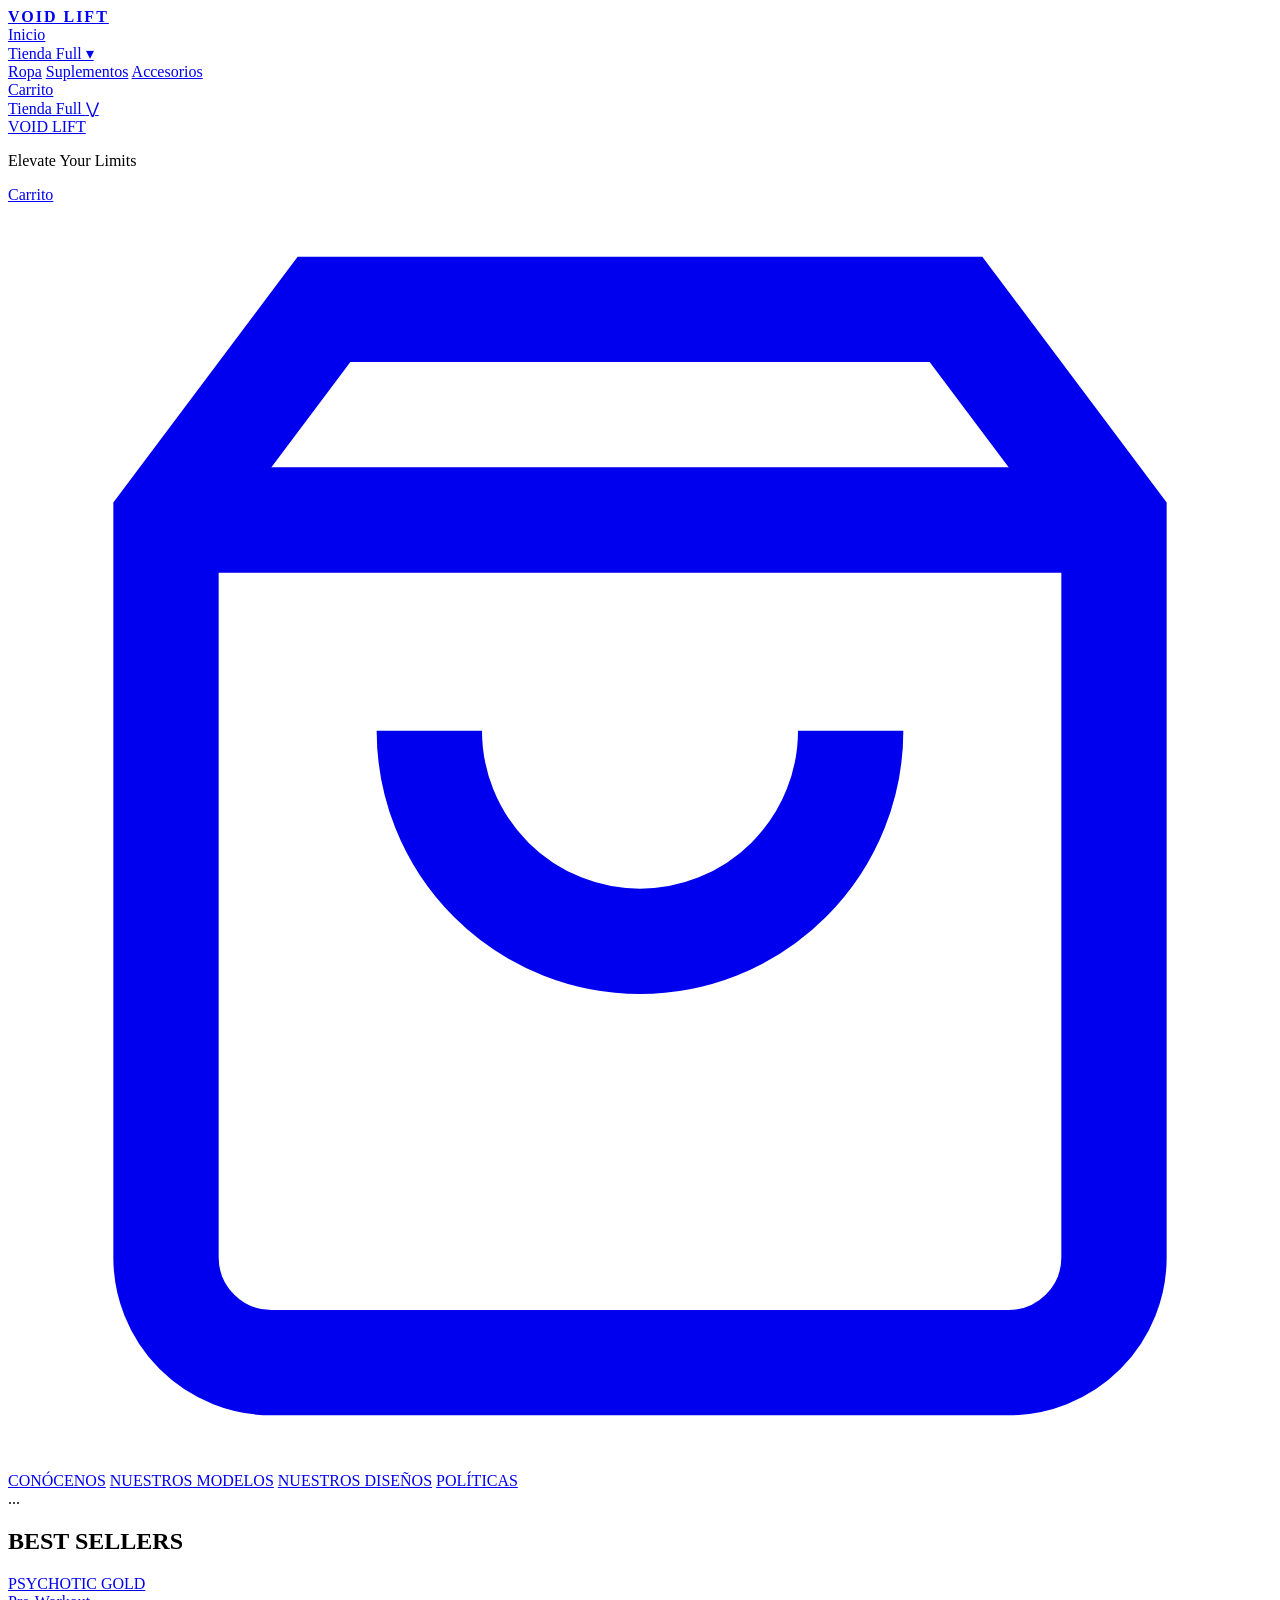
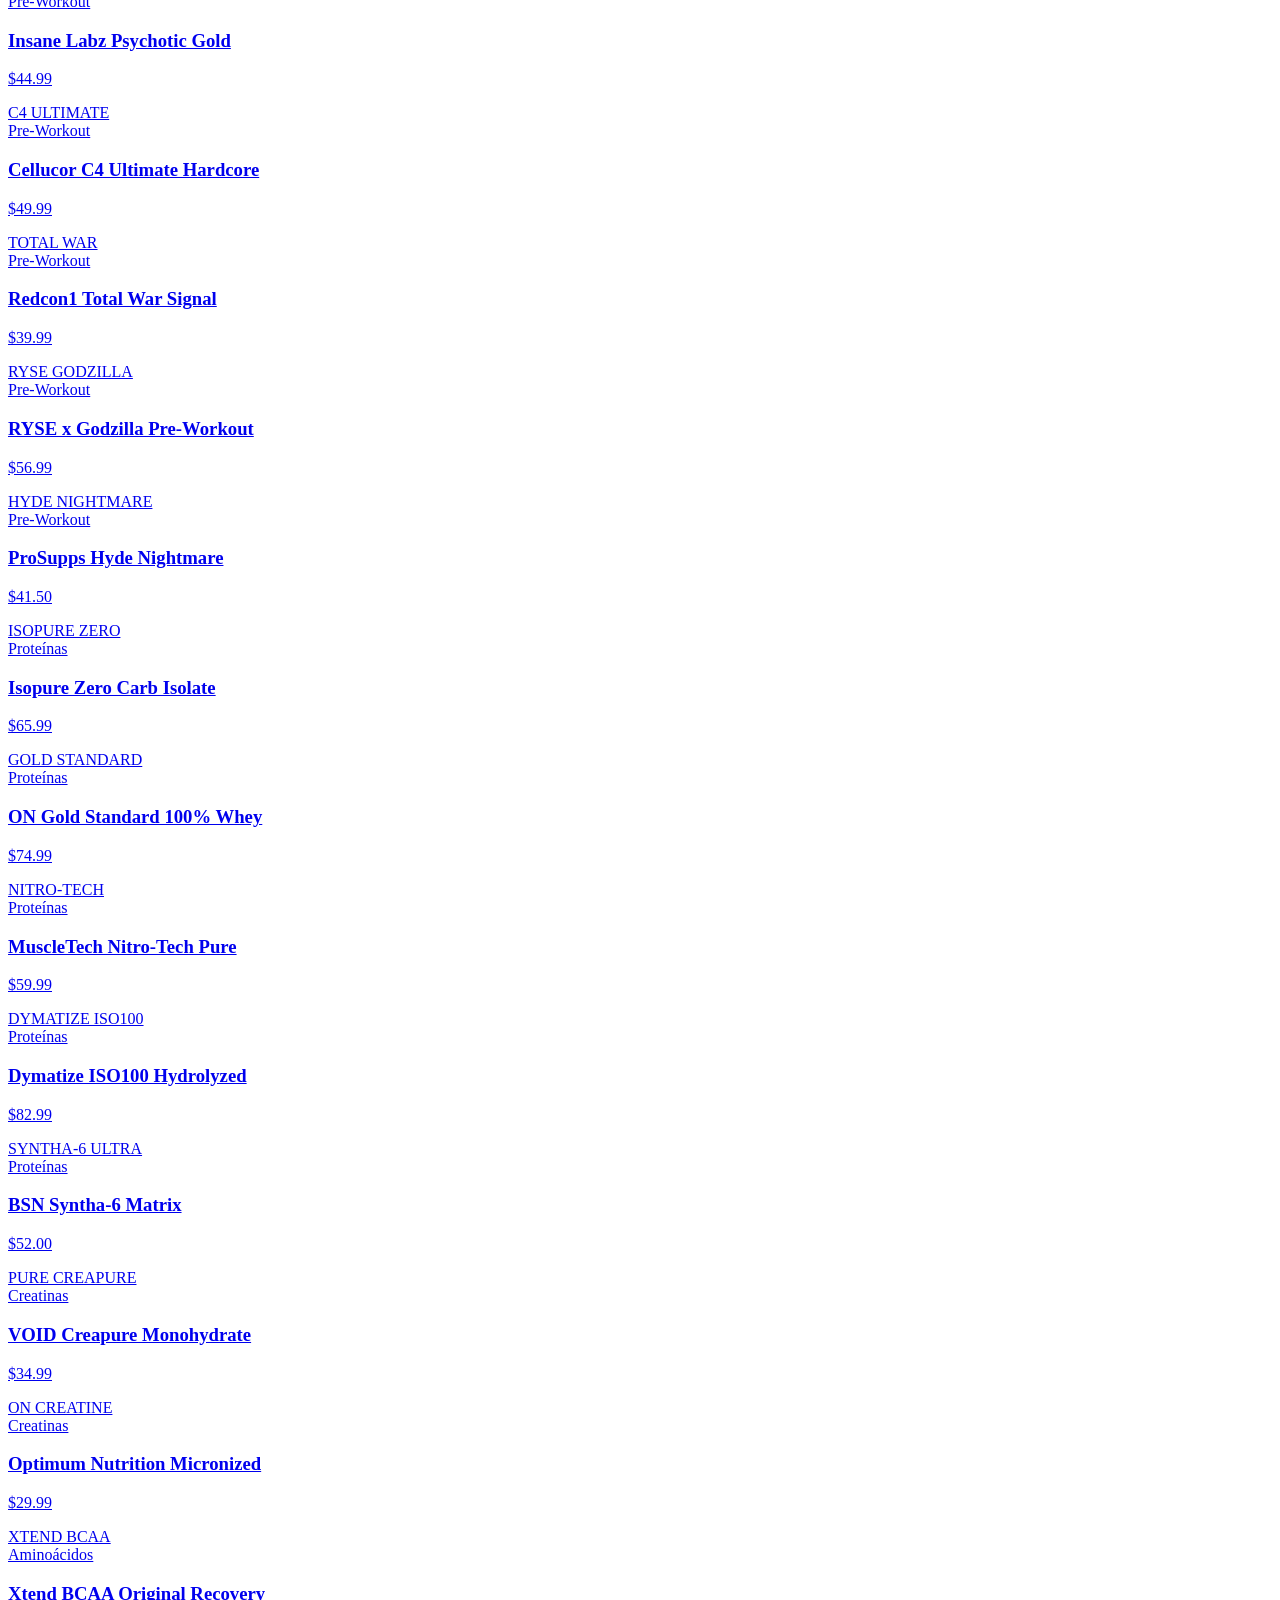
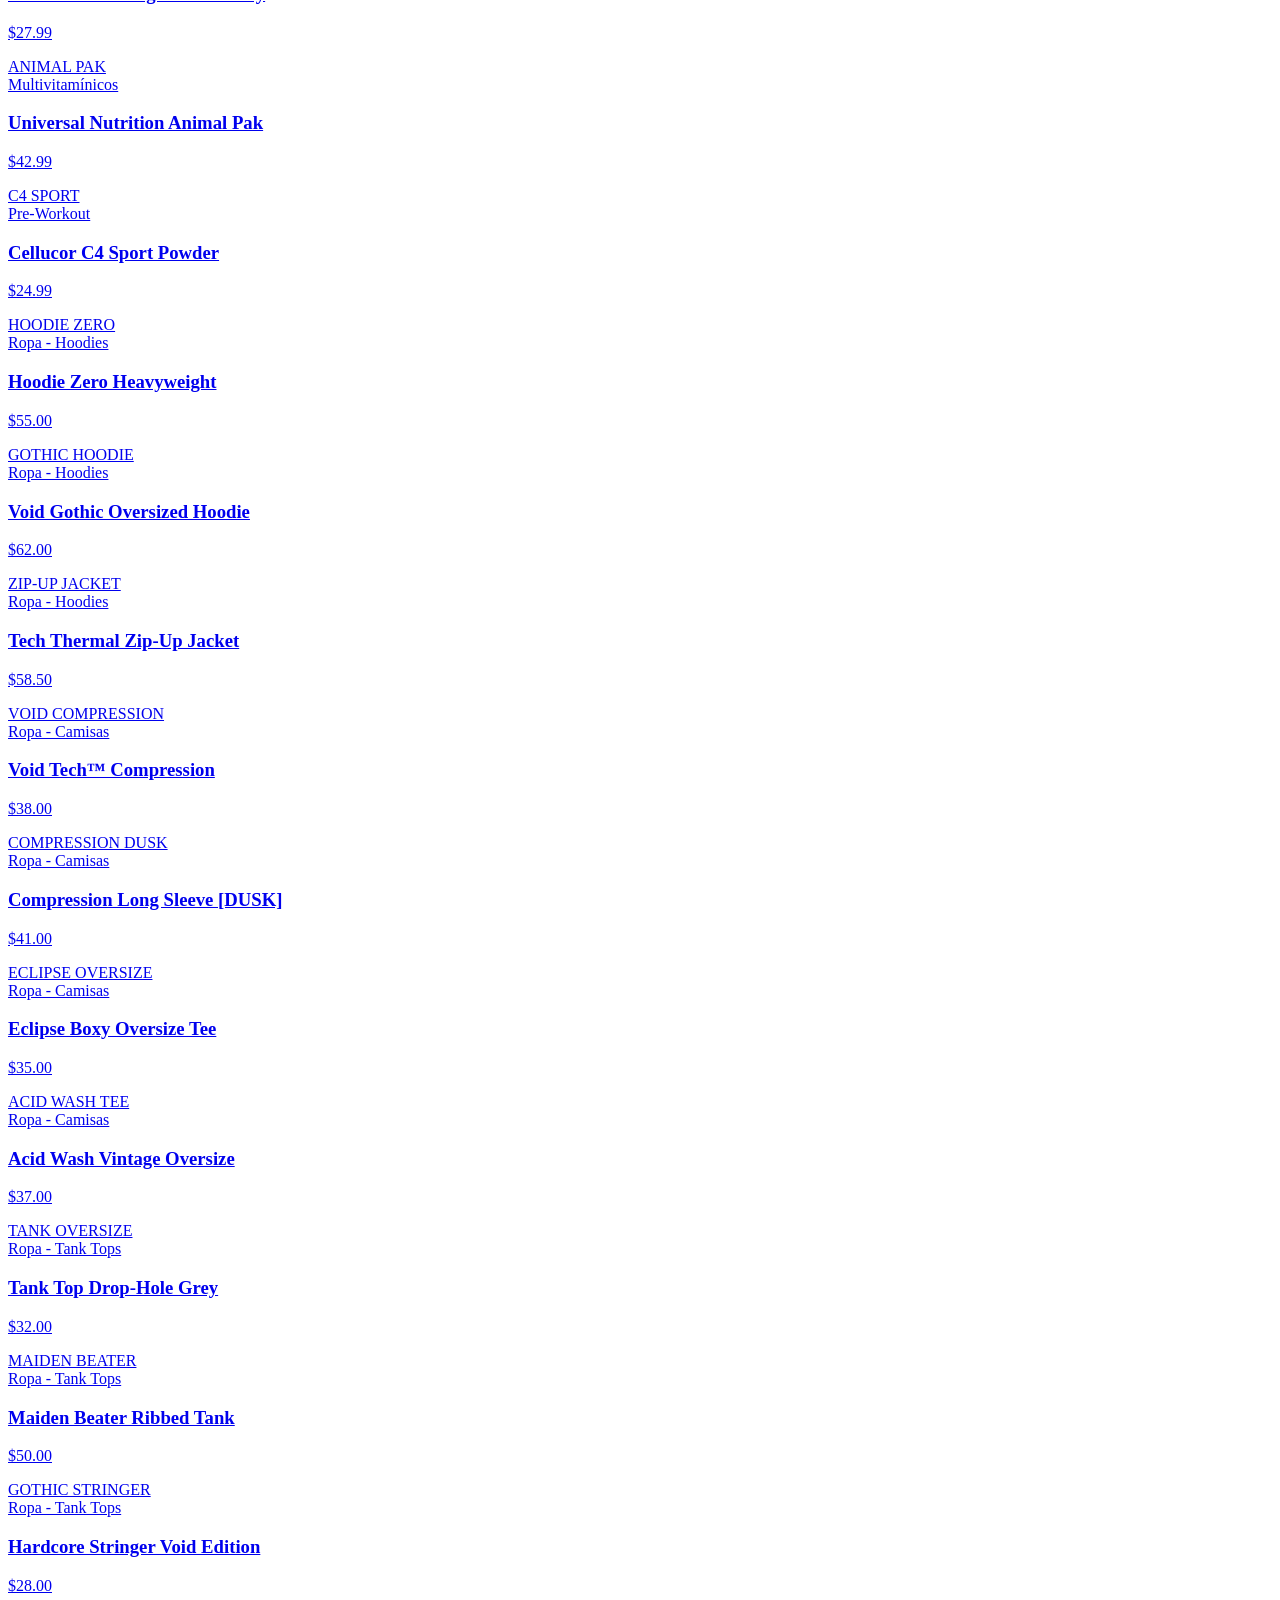
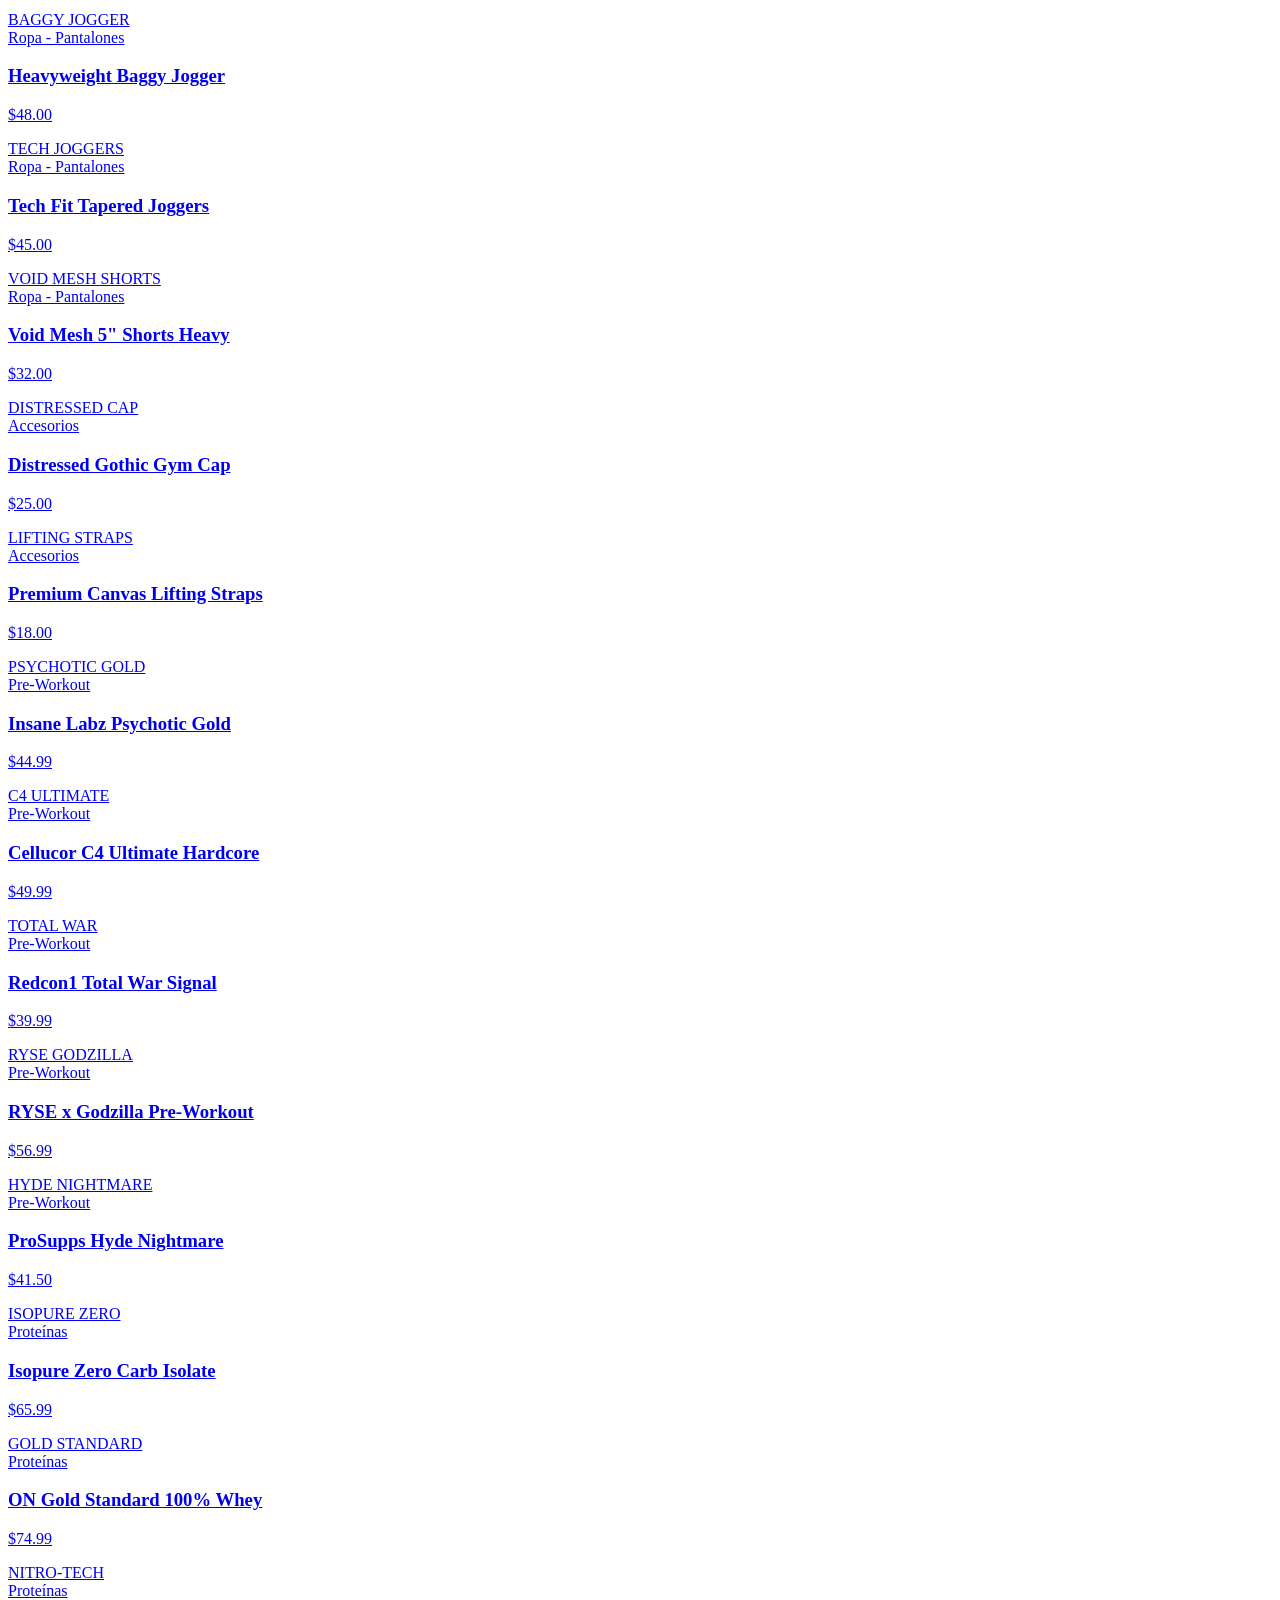
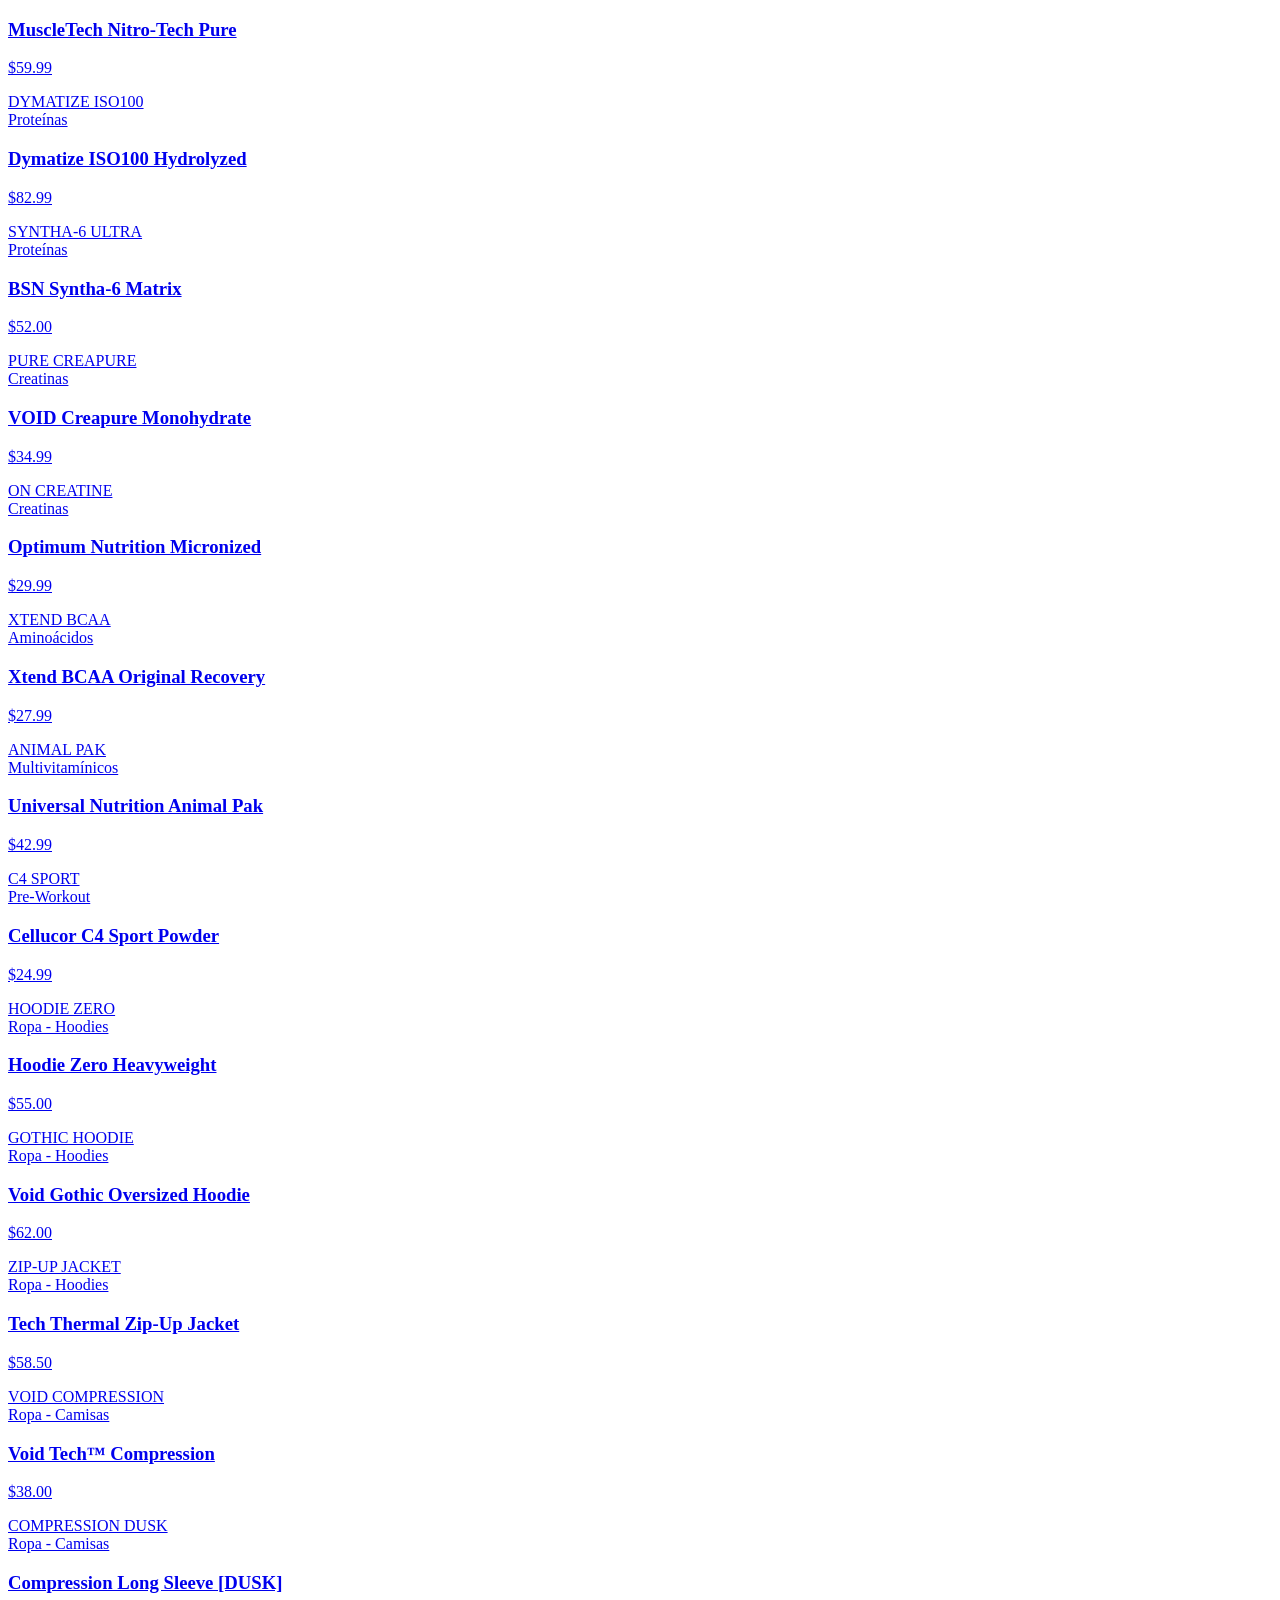
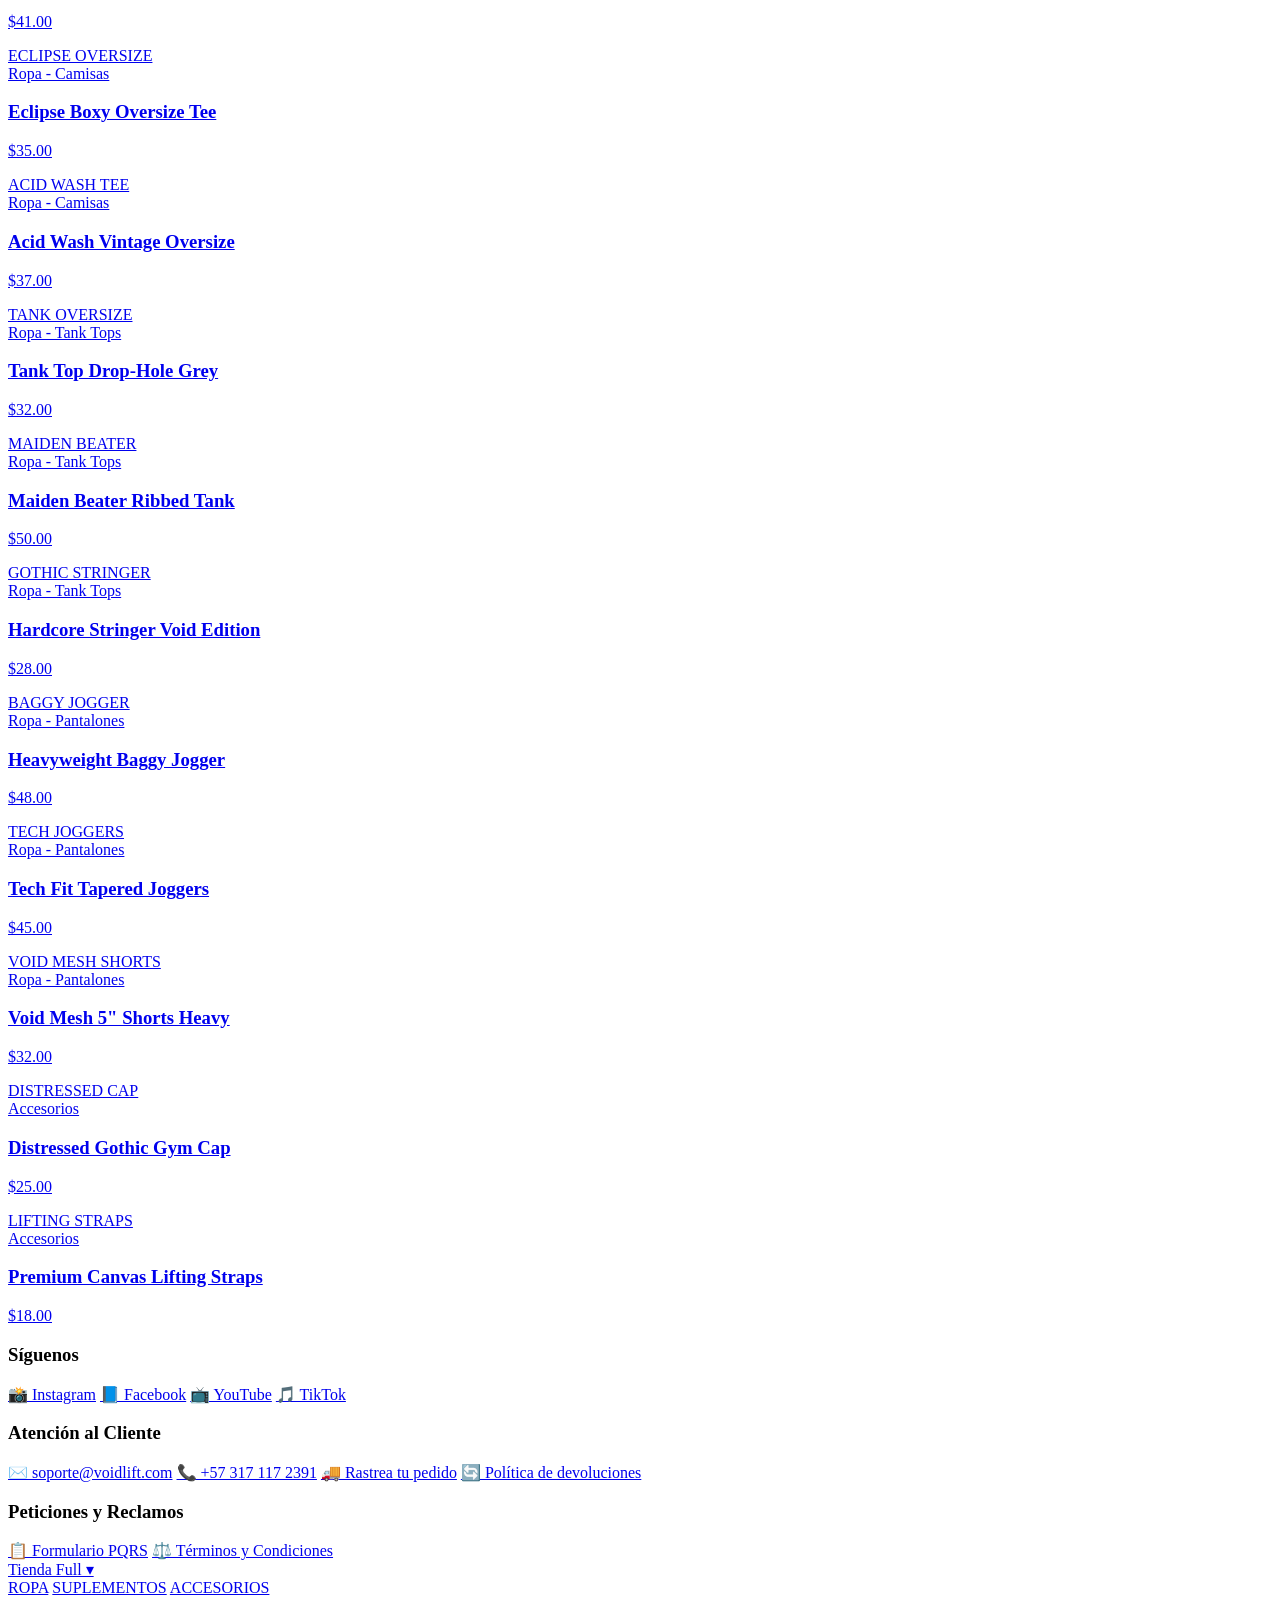
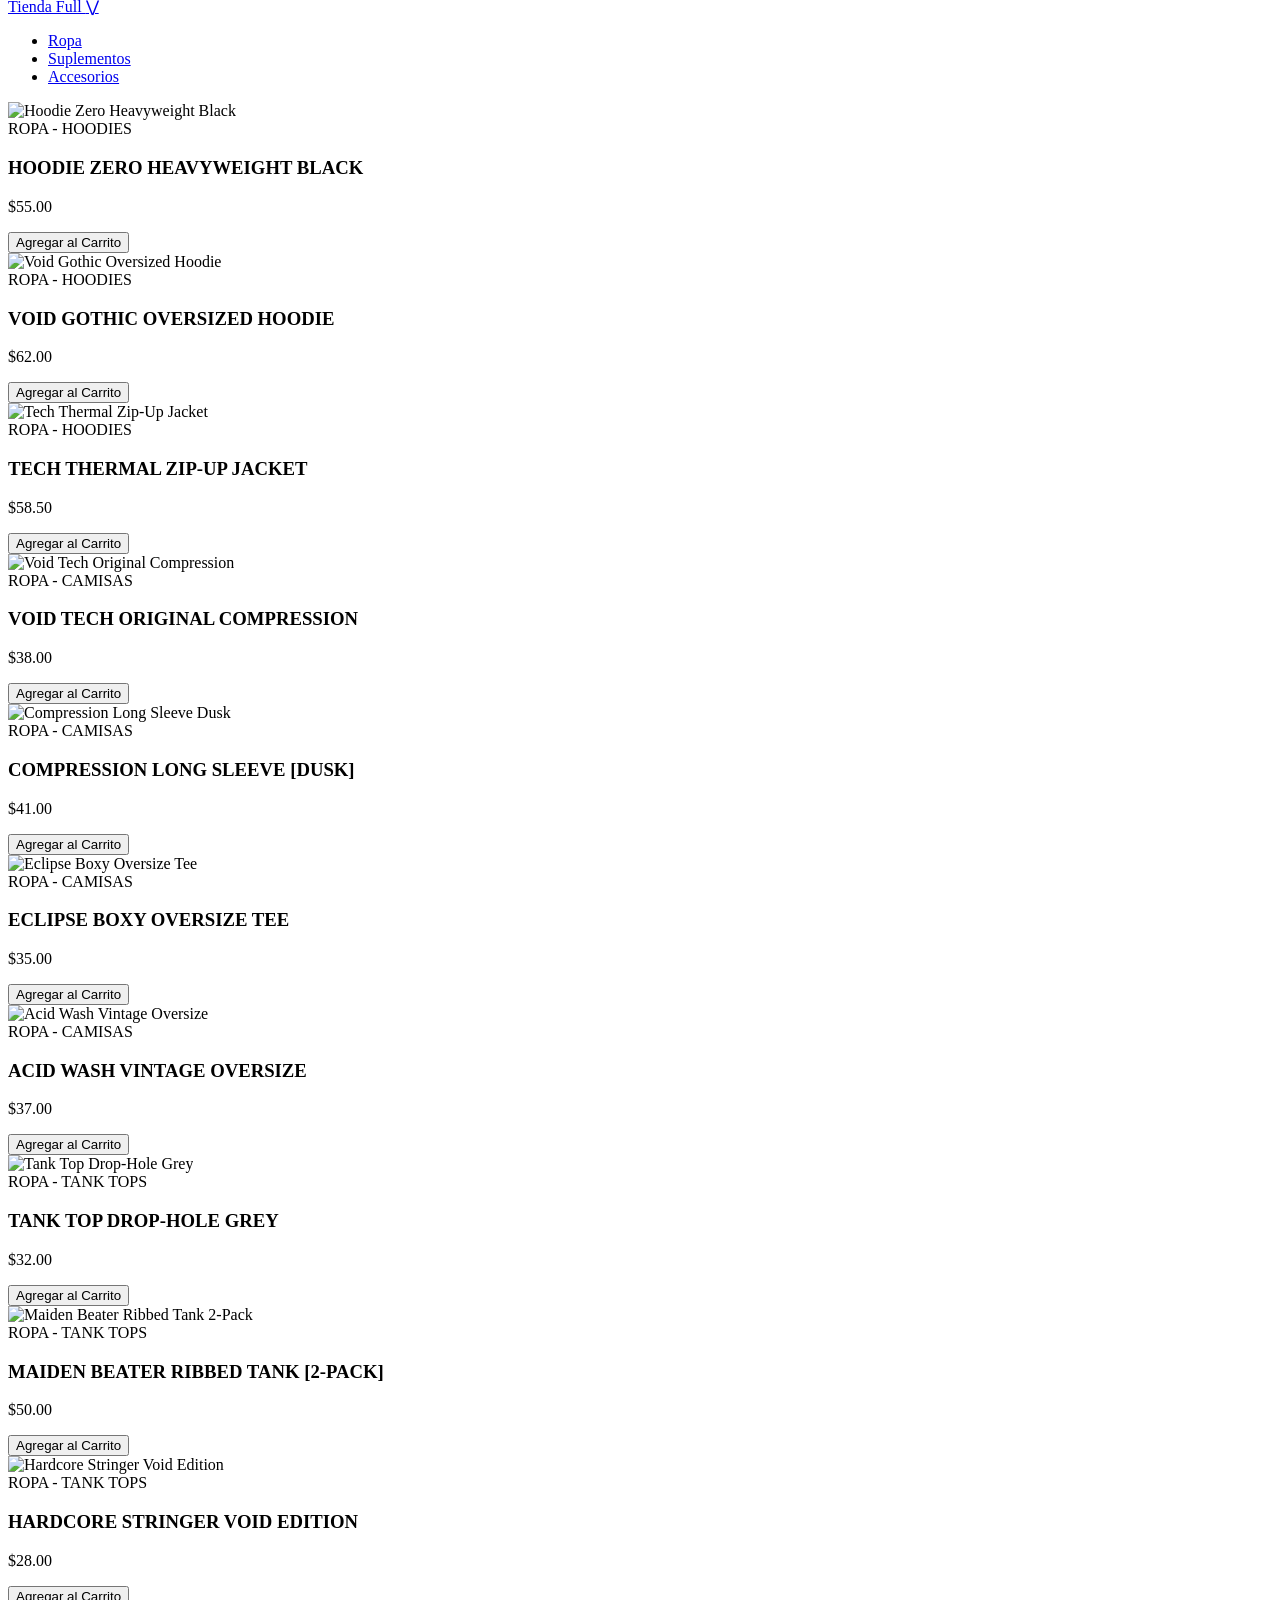
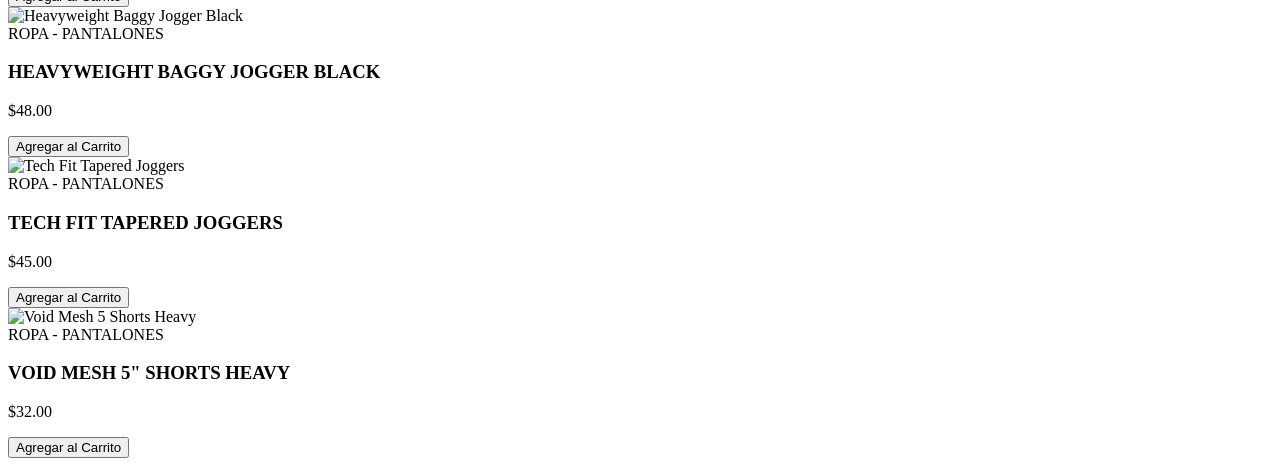
==== commit eeebf810: "Update index.html" ====
--- a/index.html
+++ b/index.html
@@ -4,7 +4,9 @@
     <meta charset="UTF-8">
     <meta name="viewport" content="width=device-width, initial-scale=1.0">
     <title>VOID LIFT | Premium Gym Wear</title>
-  <link rel="stylesheet" href="style.css">
+ <link rel="preconnect" href="https://fonts.googleapis.com">
+<link rel="preconnect" href="https://fonts.gstatic.com" crossorigin>
+<link href="https://fonts.googleapis.com/css2?family=UnifrakturMaguntia&display=swap" rel="stylesheet">
 </head>
 <body>
 
@@ -572,4 +574,4 @@
         </div>
     </div>
 
-</div>+</div>
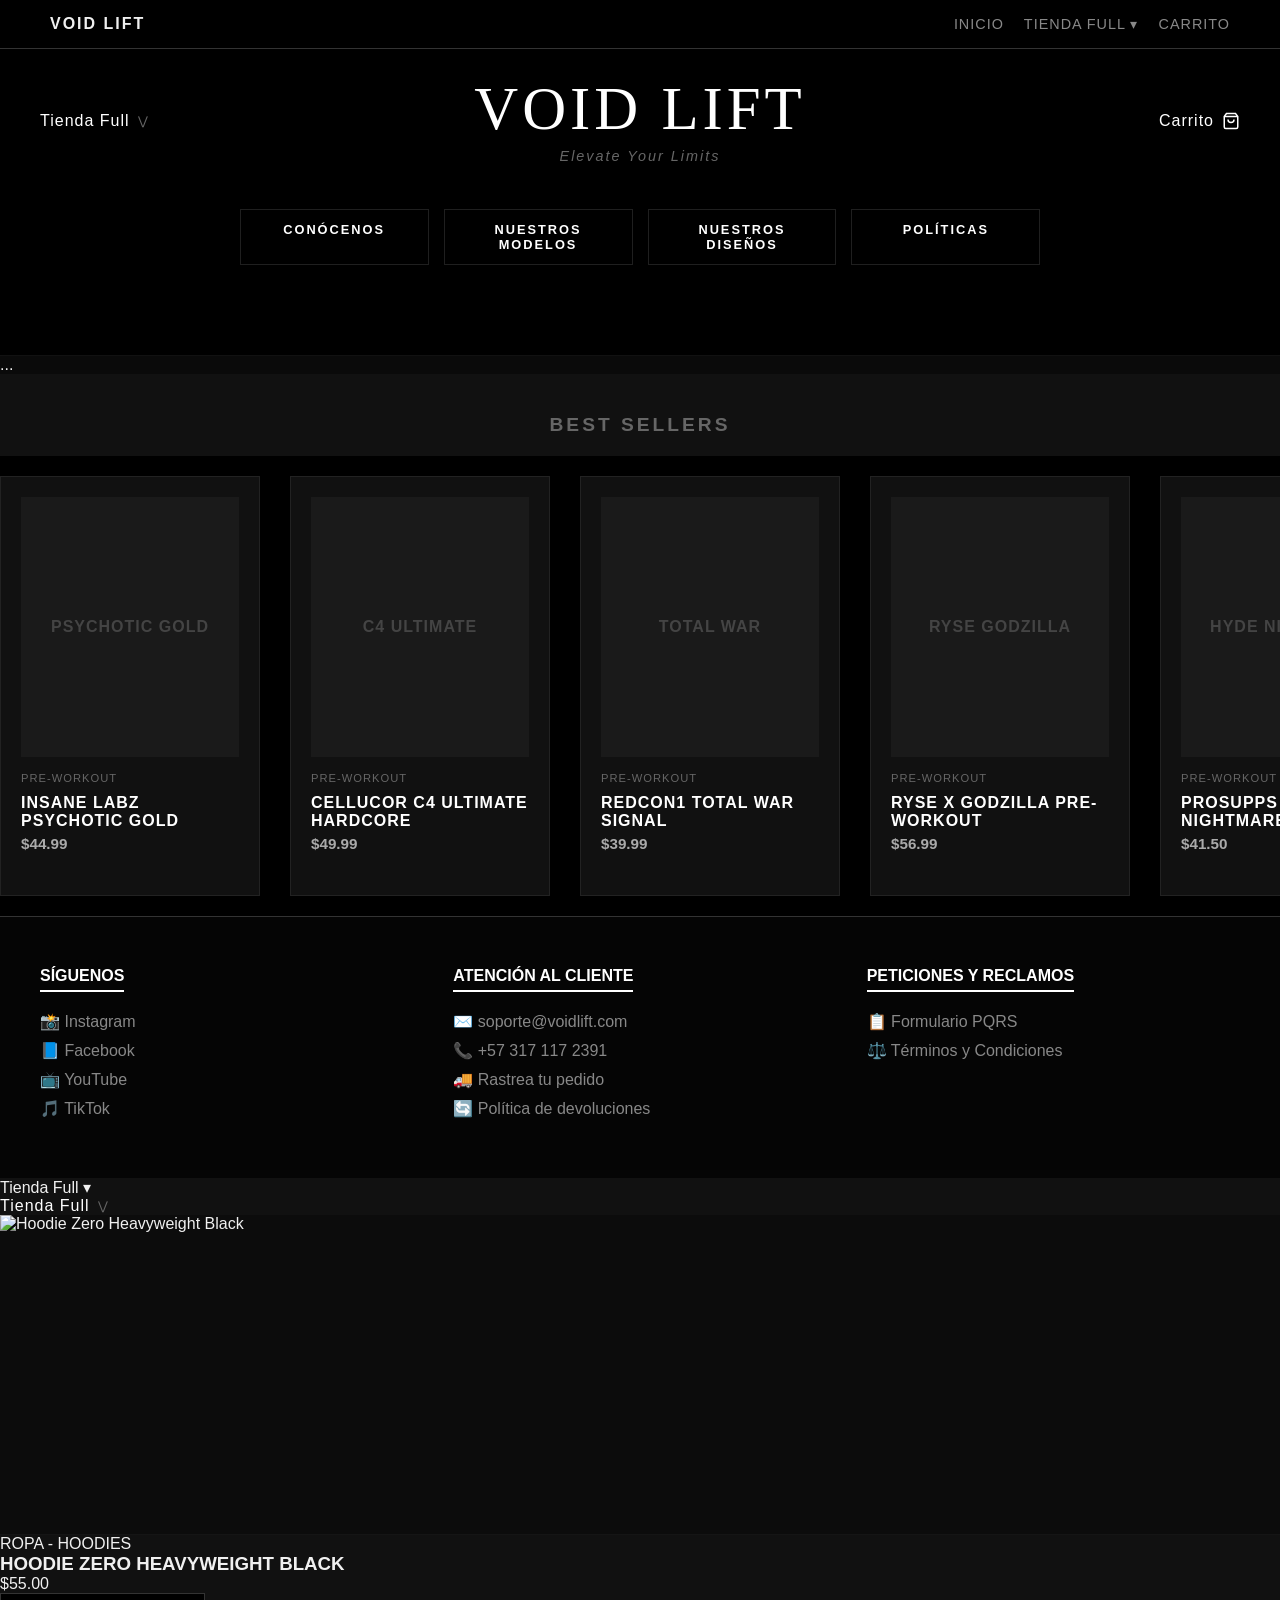
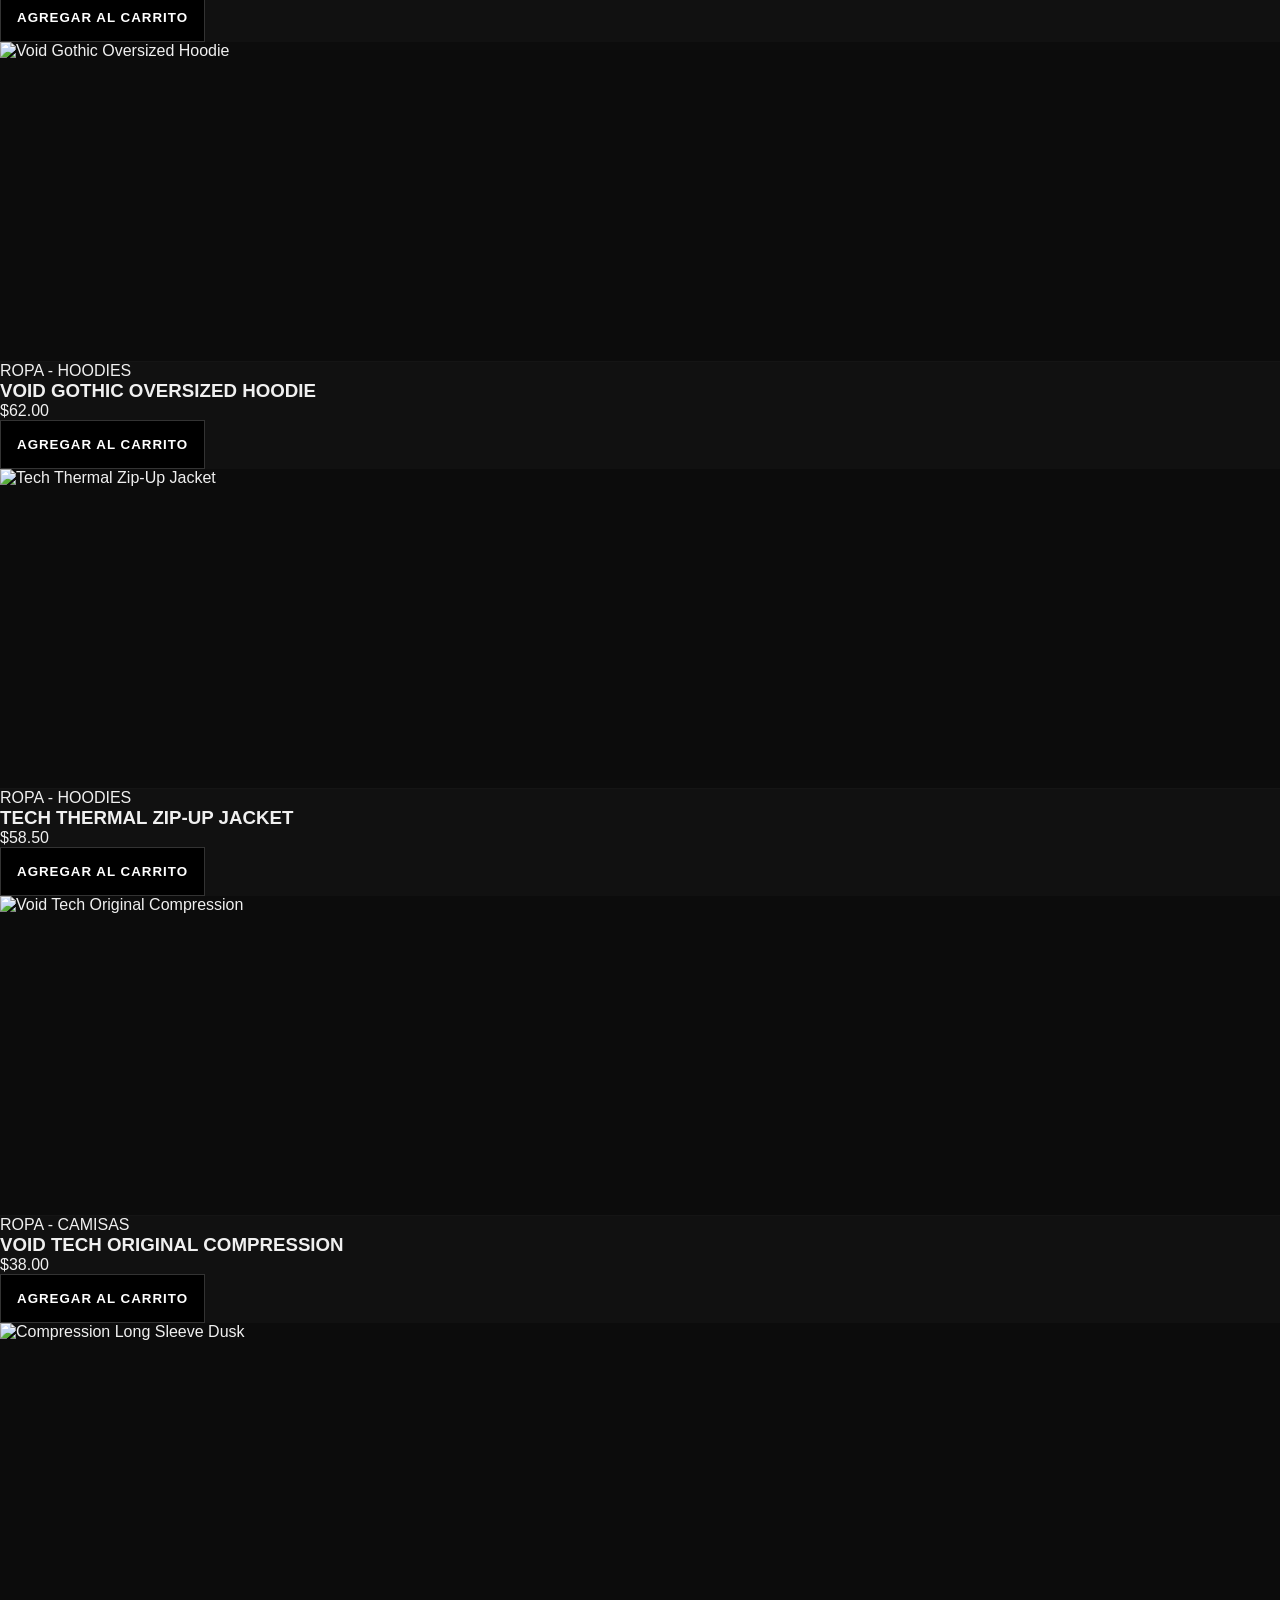
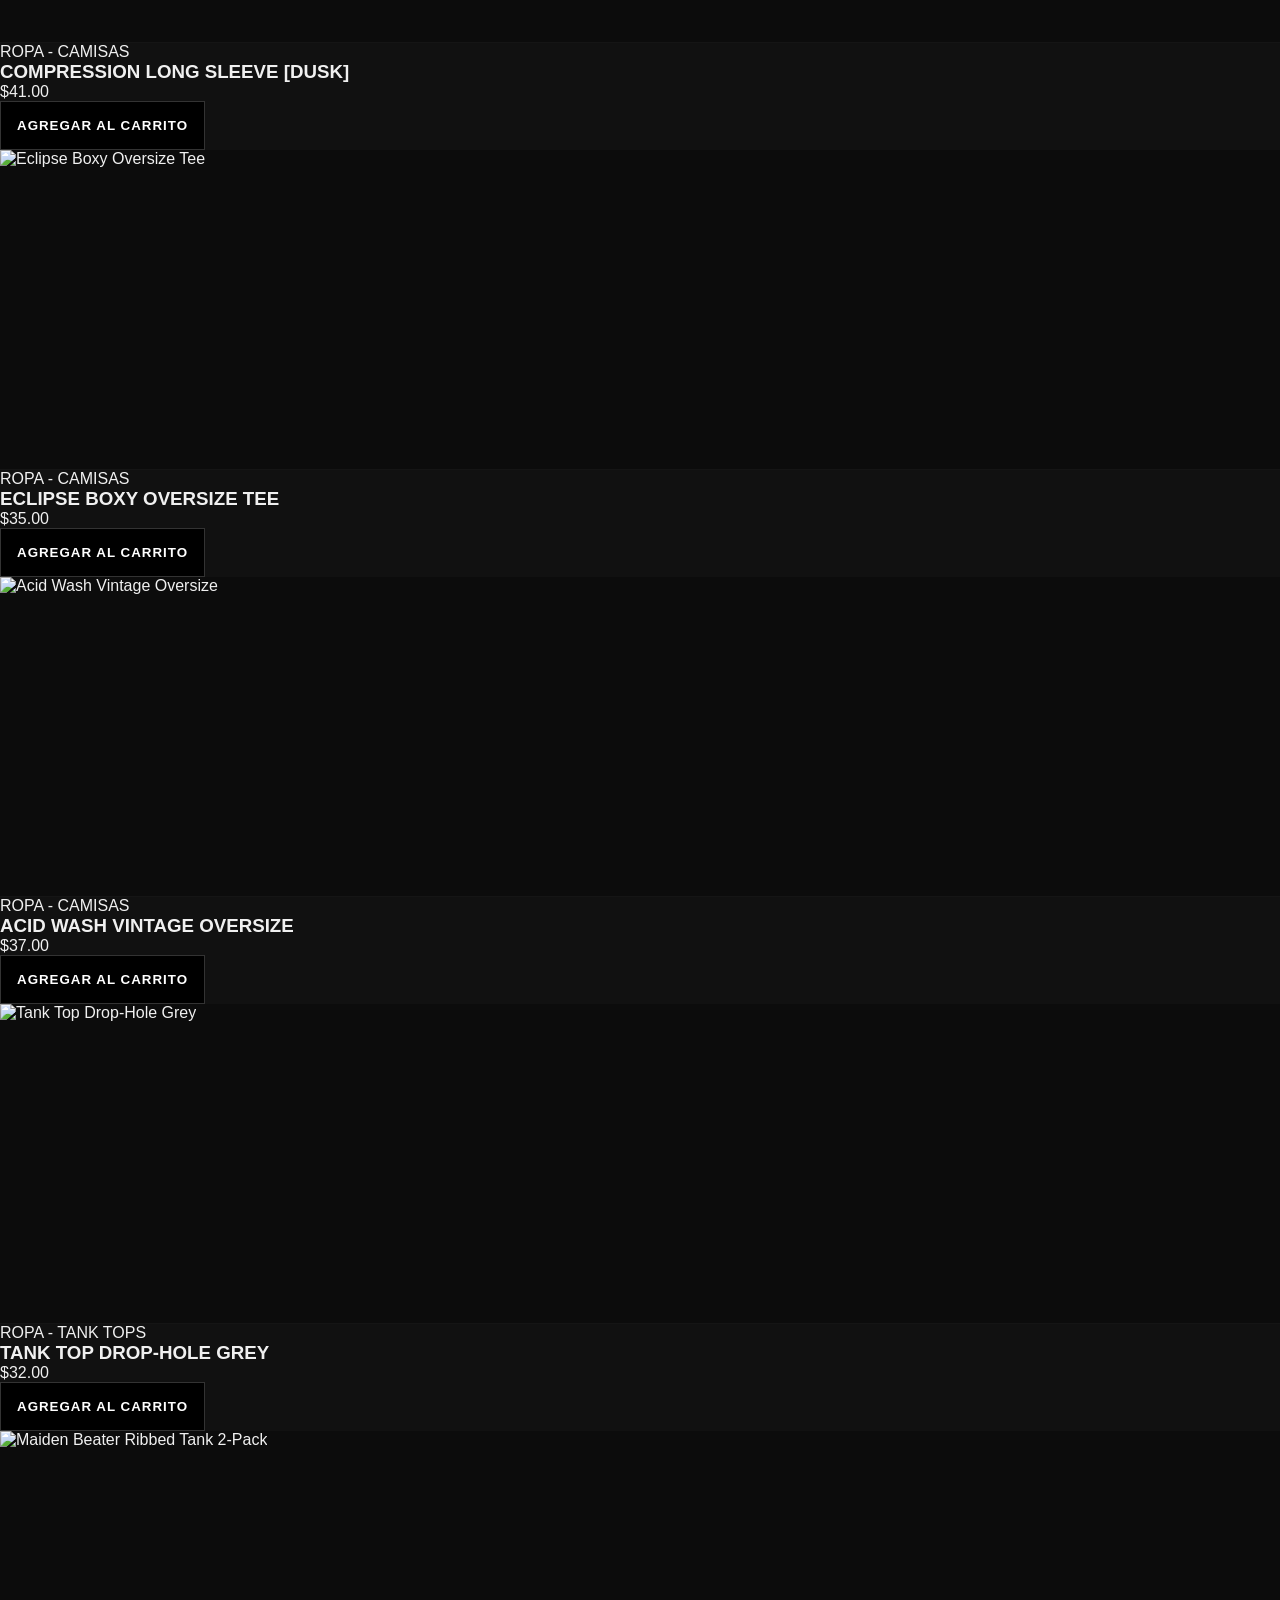
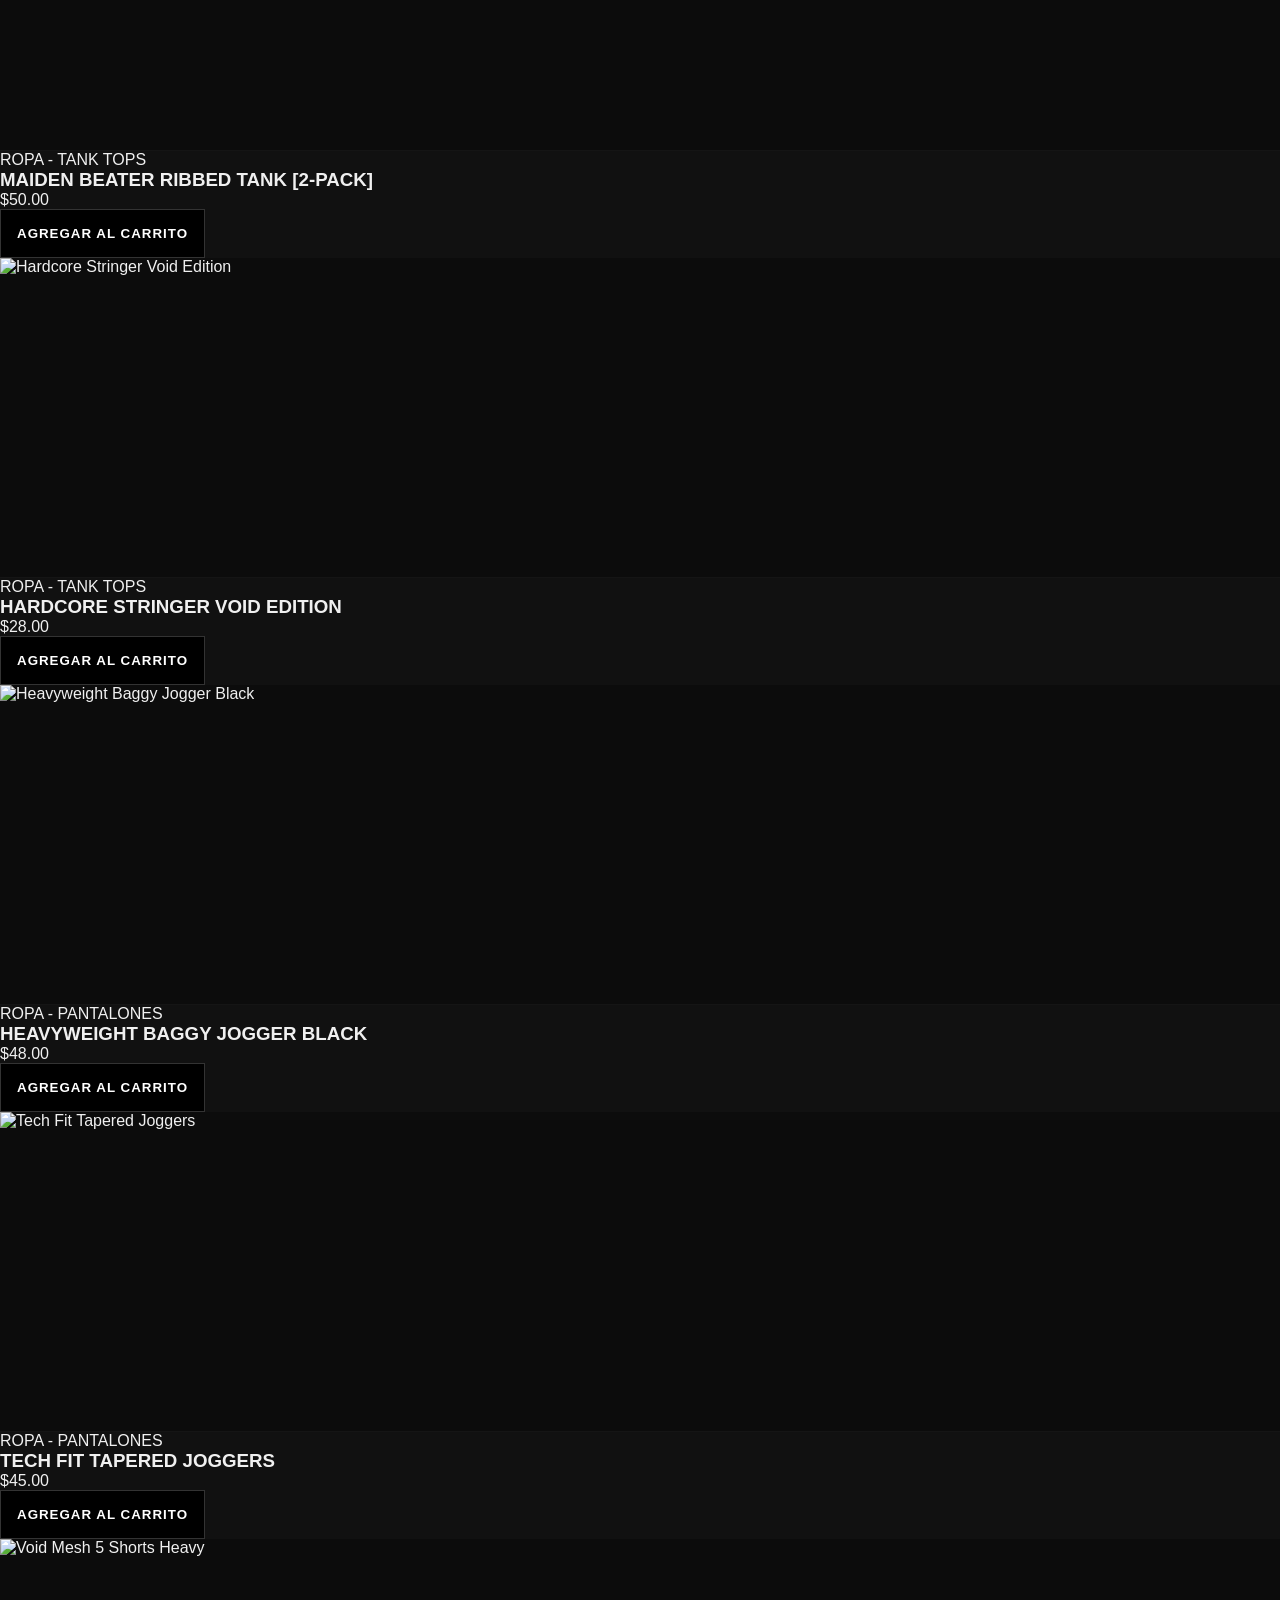
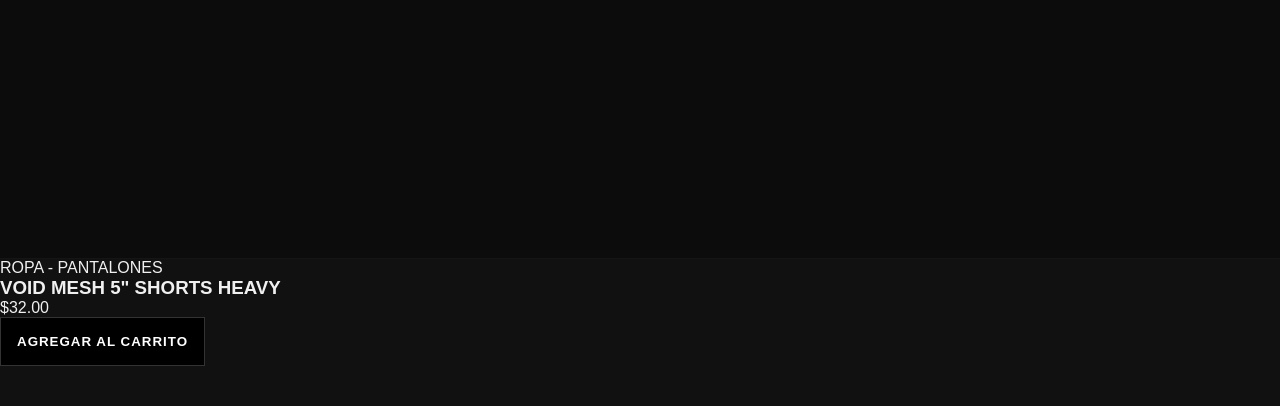
==== commit 5cdf2366: "Update index.html" ====
--- a/index.html
+++ b/index.html
@@ -4,9 +4,7 @@
     <meta charset="UTF-8">
     <meta name="viewport" content="width=device-width, initial-scale=1.0">
     <title>VOID LIFT | Premium Gym Wear</title>
- <link rel="preconnect" href="https://fonts.googleapis.com">
-<link rel="preconnect" href="https://fonts.gstatic.com" crossorigin>
-<link href="https://fonts.googleapis.com/css2?family=UnifrakturMaguntia&display=swap" rel="stylesheet">
+     <link rel="stylesheet" href="style.css">
 </head>
 <body>
 
--- a/style.css
+++ b/style.css
@@ -0,0 +1,1064 @@
+/* --- 1. FUENTES (Siempre al inicio del archivo) --- */
+@import url('https://fonts.googleapis.com/css2?family=UnifrakturMaguntia&display=swap');
+
+/* --- 2. RESET Y CONFIGURACIÓN GENERAL --- */
+* {
+    margin: 0;
+    padding: 0;
+    box-sizing: border-box;
+    font-family: 'Helvetica Neue', Helvetica, Arial, sans-serif;
+}
+
+body {
+    background-color: #0a0a0a; /* Negro profundo */
+    color: #f0f0f0; /* Blanco hueso */
+    display: flex;
+    flex-direction: column;
+    min-height: 100vh;
+}
+
+a {
+    text-decoration: none;
+    color: inherit;
+    transition: 0.3s;
+}
+
+/* --- FUENTE GÓTICA --- */
+.gothic-text {
+    font-family: 'UnifrakturMaguntia', cursive;
+    font-size: 3rem;
+    letter-spacing: 2px;
+}
+
+/* --- BARRA DE NAVEGACIÓN --- */
+nav {
+    background-color: #000;
+    border-bottom: 1px solid #333;
+    padding: 15px 50px;
+    display: flex;
+    justify-content: space-between;
+    align-items: center;
+    position: sticky;
+    top: 0;
+    z-index: 1000;
+}
+
+.nav-links a {
+    margin-left: 20px;
+    font-size: 0.9rem;
+    text-transform: uppercase;
+    letter-spacing: 1px;
+    color: #888;
+}
+
+.nav-links a:hover {
+    color: #fff;
+}
+
+/* --- SECCIÓN 1: TOP HEADER (NOMBRE) --- */
+.header-top {
+    background-color: #000000;
+    padding: 60px 20px;
+    text-align: center;
+    border-bottom: 1px solid #222;
+}
+
+.brand-name {
+    color: #ffffff;
+    text-shadow: 0px 0px 10px rgba(255, 255, 255, 0.3);
+}
+
+/* --- SECCIÓN 2: CARRUSEL PRODUCTOS TOP --- */
+.carousel-section {
+    padding: 40px 0;
+    background-color: #111;
+    overflow: hidden;
+    position: relative;
+}
+
+.section-title {
+    text-align: center;
+    font-size: 1.2rem;
+    text-transform: uppercase;
+    color: #666;
+    margin-bottom: 20px;
+    letter-spacing: 3px;
+}
+
+/* Animación de carrusel infinito corregida con los márgenes */
+.carousel-track {
+    display: flex;
+    /* Ancho total: (250px de tarjeta + 20px de márgenes) multiplicado por las 10 tarjetas totales */
+    width: calc((250px + 20px) * 10); 
+    animation: scroll 20s linear infinite;
+}
+
+/* Pausa el carrusel cuando el usuario pasa el mouse por encima (Opcional, pero genial) */
+.carousel-track:hover {
+    animation-play-state: paused;
+}
+
+.product-card-mini {
+    width: 250px;
+    height: 350px;
+    background: #1a1a1a;
+    margin: 0 10px; /* Altera el ancho real a 270px */
+    display: flex;
+    flex-direction: column;
+    justify-content: space-between; /* Mejor distribución interna */
+    align-items: center;
+    padding: 20px;
+    border: 1px solid #333;
+    cursor: pointer;
+    transition: transform 0.3s, border-color 0.3s;
+}
+
+.product-card-mini:hover {
+    transform: scale(1.02);
+    border-color: #fff;
+}
+
+.product-img-placeholder {
+    width: 100%;
+    height: 60%;
+    background-color: #333;
+    display: flex;
+    align-items: center;
+    justify-content: center;
+    color: #555;
+    font-size: 0.8rem;
+}
+
+/* Ajuste matemático en el translate del Keyframe */
+@keyframes scroll {
+    0% { transform: translateX(0); }
+    /* Se debe mover exactamente el ancho de los 5 productos únicos para el bucle infinito */
+    100% { transform: translateX(calc((-250px - 20px) * 5)); } 
+}
+
+/* --- SECCIÓN 3: FOOTER --- */
+footer {
+    background-color: #050505;
+    border-top: 1px solid #333;
+    padding: 50px 20px;
+    margin-top: auto; 
+}
+
+.footer-container {
+    max-width: 1200px;
+    margin: 0 auto;
+    display: grid;
+    grid-template-columns: repeat(auto-fit, minmax(250px, 1fr));
+    gap: 40px;
+}
+
+.footer-col h3 {
+    font-size: 1rem;
+    text-transform: uppercase;
+    margin-bottom: 20px;
+    color: #fff;
+    border-bottom: 2px solid #fff;
+    display: inline-block;
+    padding-bottom: 5px;
+}
+
+.social-links a {
+    display: block;
+    margin-bottom: 10px;
+    color: #888;
+}
+
+.social-links a:hover {
+    color: #fff;
+    padding-left: 5px; /* Efecto sutil de desplazamiento al pasar el mouse */
+}
+
+/* --- NUEVA CONFIGURACIÓN HORIZONTAL DE LA TIENDA --- */
+.shop-container {
+    max-width: 1200px !important;
+    margin: 50px auto !important;
+    padding: 0 20px !important;
+    display: block !important; /* Desactiva cualquier comportamiento vertical heredado */
+}
+
+.category-title {
+    font-size: 2rem;
+    margin-bottom: 30px;
+    border-left: 5px solid #fff;
+    padding-left: 15px;
+    text-transform: uppercase;
+    letter-spacing: 2px;
+    color: #fff;
+}
+
+/* CONTENEDOR PRINCIPAL FORZADO EN HORIZONTAL */
+.product-grid {
+    display: flex !important;
+    flex-direction: row !important; /* ¡Obliga a alinearse en horizontal! */
+    flex-wrap: wrap !important;     /* Si se acaba el espacio, los siguientes bajan */
+    justify-content: flex-start !important; /* Los alinea al inicio de la fila */
+    gap: 30px !important;           /* Separación idéntica entre cuadros */
+    width: 100% !important;
+}
+
+/* CADA CUADRO INDEPENDIENTE */
+.product-item {
+    background: #111 !important;
+    border: 1px solid #222 !important;
+    padding: 20px !important;
+    width: 260px !important;        /* Ancho fijo para cada cuadro */
+    height: 420px !important;       /* Alto fijo para cada cuadro */
+    display: flex !important;
+    flex-direction: column !important; /* El contenido interno del cuadro va hacia abajo */
+    justify-content: space-between !important;
+    transition: 0.3s ease-in-out !important;
+}
+
+.product-item:hover {
+    border-color: #fff !important;
+    transform: translateY(-5px) !important;
+}
+
+.product-img-large {
+    width: 100% !important;
+    height: 260px !important;       /* El cuadro gris de la imagen */
+    background-color: #1a1a1a !important;
+    display: flex !important;
+    align-items: center !important;
+    justify-content: center !important;
+    color: #444 !important;
+    font-weight: bold;
+}
+
+.item-name {
+    font-size: 1rem !important;
+    font-weight: bold !important;
+    text-transform: uppercase;
+    letter-spacing: 1px;
+    color: #fff;
+    margin-top: 10px;
+}
+
+.item-price {
+    color: #aaa !important;
+    font-size: 0.95rem !important;
+}
+
+.item-category {
+    font-size: 0.7rem !important;
+    text-transform: uppercase;
+    color: #666 !important;
+    display: block;
+    letter-spacing: 1px;
+}
+.item-price {
+    color: #aaa !important;
+    font-size: 0.95rem !important;
+}
+
+.item-category {
+    font-size: 0.7rem !important;
+    text-transform: uppercase;
+    color: #666 !important;
+    margin-bottom: 5px !important;
+    display: block;
+    letter-spacing: 1px;
+}
+.category-title {
+    font-size: 2rem;
+    margin-bottom: 30px;
+    border-left: 5px solid #fff;
+    padding-left: 15px;
+    text-transform: uppercase;
+    letter-spacing: 2px;
+}
+
+.product-grid {
+    display: grid;
+    /* Esto obliga a crear columnas automáticas de mínimo 250px y máximo lo que quepa */
+    grid-template-columns: repeat(auto-fill, minmax(280px, 1fr)); 
+    gap: 30px; /* Espacio uniforme entre tarjetas (tanto horizontal como vertical) */
+    justify-content: center; /* Centra las casillas en pantallas grandes */
+}
+
+.product-item {
+    background: #111;
+    border: 1px solid #222;
+    padding: 20px;
+    display: flex;
+    flex-direction: column;
+    justify-content: space-between;
+    transition: 0.3s ease-in-out;
+}
+
+.product-item:hover {
+    border-color: #fff; /* Cambio de borde a blanco al pasar el mouse */
+    transform: translateY(-5px); /* Efecto de levante premium */
+}
+
+.product-img-large {
+    width: 100%;
+    height: 320px; /* Más alto, estilo catálogo moderno */
+    background-color: #1a1a1a;
+    margin-bottom: 15px;
+    display: flex;
+    align-items: center;
+    justify-content: center;
+    color: #444;
+    font-weight: bold;
+    letter-spacing: 1px;
+}
+
+.item-name {
+    font-size: 1.1rem;
+    font-weight: bold;
+    margin-bottom: 8px;
+    text-transform: uppercase;
+    letter-spacing: 1px;
+}
+
+.item-price {
+    color: #fff;
+    font-size: 1rem;
+    font-weight: bold;
+}
+
+.item-category {
+    font-size: 0.75rem;
+    text-transform: uppercase;
+    color: #666;
+    margin-bottom: 5px;
+    display: block;
+    letter-spacing: 1px;
+}
+
+.product-item {
+    background: #111;
+    border: 1px solid #222;
+    padding: 15px;
+    transition: 0.3s;
+}
+
+.product-item:hover {
+    border-color: #555;
+}
+
+.product-img-large {
+    width: 100%;
+    height: 250px;
+    background-color: #222;
+    margin-bottom: 15px;
+    display: flex;
+    align-items: center;
+    justify-content: center;
+    color: #555;
+}
+
+.item-name {
+    font-size: 1.1rem;
+    font-weight: bold;
+    margin-bottom: 5px;
+}
+
+.item-price {
+    color: #aaa;
+    font-size: 0.9rem;
+}
+
+.item-category {
+    font-size: 0.7rem;
+    text-transform: uppercase;
+    color: #666;
+    margin-bottom: 10px;
+    display: block;
+}
+
+/* --- RESPONSIVE ADICIONAL (Para celulares) --- */
+@media (max-width: 768px) {
+    nav {
+        padding: 15px 20px;
+    }
+    .gothic-text {
+        font-size: 2rem;
+    }
+}
+/* El truco mágico: Se desplaza exactamente el ancho de los 5 productos originales y se reinicia */
+@keyframes scroll {
+    0% {
+        transform: translateX(0);
+    }
+    100% {
+        transform: translateX(calc((-250px - 20px) * 5));
+    }
+}
+/* --- ESTILOS DEL MENÚ DESPLEGABLE (DROPDOWN) --- */
+.dropdown {
+    position: relative;
+    display: inline-block;
+}
+
+/* Alinea los links horizontalmente dentro de nav-links */
+.nav-links {
+    display: flex;
+    align-items: center;
+}
+
+.dropdown-content {
+    display: none; /* Oculto por defecto */
+    position: absolute;
+    background-color: #000; /* Fondo negro sólido */
+    min-width: 180px;
+    box-shadow: 0px 8px 16px rgba(0, 0, 0, 0.8);
+    border: 1px solid #222;
+    z-index: 2000;
+    top: 100%; /* Aparece justo debajo del texto */
+    left: 0;
+}
+
+/* Links dentro del submenú */
+.dropdown-content a {
+    color: #888;
+    padding: 12px 16px;
+    text-decoration: none;
+    display: block;
+    font-size: 0.85rem;
+    text-transform: uppercase;
+    letter-spacing: 1px;
+    margin-left: 0; /* Resetea el margen izquierdo previo */
+    transition: 0.2s;
+}
+
+/* Hover en los links del submenú */
+.dropdown-content a:hover {
+    background-color: #111;
+    color: #fff;
+    padding-left: 22px; /* Efecto sutil de desplazamiento */
+}
+
+/* Muestra el menú al pasar el mouse por encima del contenedor */
+.dropdown:hover .dropdown-content {
+    display: block;
+}
+
+/* Mantiene el texto principal iluminado al desplegar */
+.dropdown:hover .dropdown-trigger {
+    color: #fff;
+}
+/* --- ESTILOS DE LA PÁGINA DE DETALLE DE PRODUCTO --- */
+.detail-container {
+    max-width: 1100px;
+    margin: 60px auto;
+    padding: 0 20px;
+}
+
+.detail-grid {
+    display: grid;
+    grid-template-columns: repeat(auto-fit, minmax(450px, 1fr));
+    gap: 50px;
+}
+
+.detail-img-box {
+    background-color: #111;
+    border: 1px solid #222;
+    height: 550px;
+    display: flex;
+    align-items: center;
+    justify-content: center;
+    color: #444;
+    font-size: 1.5rem;
+    font-weight: bold;
+    letter-spacing: 2px;
+}
+
+.detail-cat {
+    color: #666;
+    text-transform: uppercase;
+    font-size: 0.8rem;
+    letter-spacing: 2px;
+    display: block;
+    margin-bottom: 10px;
+}
+
+.detail-title {
+    font-size: 2.2rem;
+    text-transform: uppercase;
+    letter-spacing: 1px;
+    color: #fff;
+    margin-bottom: 15px;
+}
+
+.detail-price {
+    font-size: 1.5rem;
+    color: #fff;
+    font-weight: bold;
+    margin-bottom: 25px;
+}
+
+.btn-buy {
+    width: 100%;
+    background-color: #fff;
+    color: #000;
+    border: none;
+    padding: 15px;
+    font-weight: bold;
+    text-transform: uppercase;
+    letter-spacing: 2px;
+    cursor: pointer;
+    transition: 0.3s;
+    margin-bottom: 40px;
+}
+
+.btn-buy:hover {
+    background-color: #cccccc;
+}
+
+/* Acordeón de información técnica */
+.info-accordion {
+    border-top: 1px solid #222;
+}
+
+.accordion-item {
+    border-bottom: 1px solid #222;
+    padding: 20px 0;
+}
+
+.accordion-item h3 {
+    font-size: 0.95rem;
+    text-transform: uppercase;
+    color: #fff;
+    margin-bottom: 10px;
+    letter-spacing: 1px;
+}
+
+.accordion-item p {
+    font-size: 0.85rem;
+    color: #888;
+    line-height: 1.6;
+}
+
+.review {
+    margin-bottom: 10px;
+    padding-left: 10px;
+    border-left: 2px solid #555;
+}
+<script>
+function filtrarCategoria(categoria) {
+    const productos = document.querySelectorAll('.product-item');
+    const titulo = document.getElementById('page-title');
+
+    // Cambia el título de la tienda dinámicamente
+    if (categoria === 'all') {
+        titulo.innerText = "Catálogo Completo VOID LIFT";
+    } else {
+        titulo.innerText = "Colección " + categoria.toUpperCase();
+    }
+
+    // Oculta o muestra los productos en base a la categoría elegida
+    productos.forEach(producto => {
+        const catProducto = producto.getAttribute('data-category');
+        if (categoria === 'all' || catProducto === categoria) {
+            producto.style.setProperty('display', 'flex', 'important'); // Muestra
+        } else {
+            producto.style.setProperty('display', 'none', 'important'); // Oculta
+        }
+    });
+}
+
+// Al cargar la página, comprueba si venimos desde el inicio con una categoría en la URL
+window.addEventListener('DOMContentLoaded', () => {
+    const hash = window.location.hash.replace('#', '');
+    if (hash === 'ropa' || hash === 'suplementos' || hash === 'accesorios') {
+        filtrarCategoria(hash);
+    } else {
+        filtrarCategoria('all');
+    }
+});
+
+// Detecta si cambiamos de categoría estando dentro de la misma página de productos
+window.addEventListener('hashchange', () => {
+    const hash = window.location.hash.replace('#', '');
+    if (hash) filtrarCategoria(hash);
+});
+</script>
+/* --- DISEÑO DE LOS DOS CUADROS DE COMPRA (DETALLE) --- */
+.purchase-buttons {
+    display: flex;
+    gap: 15px;
+    margin-bottom: 35px;
+}
+
+.btn-buy-now {
+    flex: 1;
+    background-color: #fff;
+    color: #000;
+    border: 1px solid #fff;
+    padding: 16px;
+    font-weight: bold;
+    text-transform: uppercase;
+    letter-spacing: 1px;
+    cursor: pointer;
+    transition: 0.2s ease-in-out;
+}
+
+.btn-buy-now:hover {
+    background-color: #bbb;
+}
+
+.btn-add-cart {
+    flex: 1;
+    background-color: #000;
+    color: #fff;
+    border: 1px solid #333;
+    padding: 16px;
+    font-weight: bold;
+    text-transform: uppercase;
+    letter-spacing: 1px;
+    cursor: pointer;
+    transition: 0.2s ease-in-out;
+}
+
+.btn-add-cart:hover {
+    border-color: #fff;
+    background-color: #111;
+}
+
+/* --- INTERFAZ DE LA EXTENSIÓN DEL CARRITO --- */
+.cart-container {
+    max-width: 1200px;
+    margin: 50px auto;
+    padding: 0 20px;
+}
+
+.cart-layout {
+    display: flex;
+    gap: 40px;
+    flex-wrap: wrap;
+}
+
+.cart-items-list {
+    flex: 2;
+    min-width: 300px;
+}
+
+.cart-summary-box {
+    flex: 1;
+    min-width: 300px;
+    background-color: #0c0c0c;
+    border: 1px solid #1a1a1a;
+    padding: 30px;
+    height: fit-content;
+}
+
+.cart-summary-box h3 {
+    text-transform: uppercase;
+    letter-spacing: 1px;
+    font-size: 1.2rem;
+}
+
+.summary-line {
+    display: flex;
+    justify-content: space-between;
+    font-size: 0.95rem;
+    color: #888;
+    margin-bottom: 12px;
+}
+
+.summary-line.total {
+    color: #fff;
+    font-weight: bold;
+    font-size: 1.15rem;
+}
+
+/* Filas de los productos en el carrito */
+.cart-item-row {
+    display: flex;
+    align-items: center;
+    background-color: #0c0c0c;
+    border: 1px solid #1a1a1a;
+    padding: 20px;
+    margin-bottom: 15px;
+    gap: 20px;
+}
+
+.cart-item-img-placeholder {
+    width: 80px;
+    height: 80px;
+    background-color: #1a1a1a;
+    display: flex;
+    align-items: center;
+    justify-content: center;
+    font-size: 0.65rem;
+    font-weight: bold;
+    color: #555;
+    text-align: center;
+    padding: 5px;
+}
+
+.cart-item-details {
+    flex: 2;
+}
+
+.cart-item-details h4 {
+    text-transform: uppercase;
+    font-size: 0.95rem;
+    letter-spacing: 1px;
+    margin-bottom: 5px;
+}
+
+.unit-price {
+    font-size: 0.85rem;
+    color: #666;
+}
+
+.cart-item-qty {
+    flex: 1;
+    font-size: 0.9rem;
+}
+
+.cart-item-total-price {
+    flex: 1;
+    text-align: right;
+    font-weight: bold;
+}
+
+/* Botones finales del carrito */
+.btn-checkout {
+    width: 100%;
+    background-color: #fff;
+    color: #000;
+    border: none;
+    padding: 14px;
+    font-weight: bold;
+    text-transform: uppercase;
+    letter-spacing: 1px;
+    cursor: pointer;
+    margin-top: 15px;
+    transition: 0.2s;
+}
+
+.btn-checkout:hover {
+    background-color: #ccc;
+}
+
+.btn-clear {
+    width: 100%;
+    background-color: transparent;
+    color: #555;
+    border: 1px solid #222;
+    padding: 10px;
+    font-size: 0.8rem;
+    text-transform: uppercase;
+    letter-spacing: 1px;
+    cursor: pointer;
+    margin-top: 10px;
+    transition: 0.2s;
+}
+
+.btn-clear:hover {
+    color: #fff;
+    border-color: #fff;
+}
+/* CONTENEDOR ENMASCARADO */
+.carousel-container {
+    overflow: hidden;
+    width: 100%;
+    display: flex;
+    padding: 20px 0;
+    background: #000;
+}
+
+/* TRACK ANIMADO */
+.carousel-track {
+    display: flex;
+    gap: 30px;
+    width: max-content;
+    animation: scrollInfinite 120s linear infinite; /* Ajusta los segundos si lo quieres más rápido o lento */
+}
+
+/* Evita que se pause la animación si no lo deseas, o déjalo si quieres pausar al pasar el mouse */
+.carousel-track:hover {
+    animation-play-state: paused;
+}
+
+/* ANIMACIÓN DE DESPLAZAMIENTO FLUIDO */
+@keyframes scrollInfinite {
+    0% {
+        transform: translateX(0);
+    }
+    100% {
+        transform: translateX(-50%); /* Se desplaza exactamente la mitad (el set original de 30) y reinicia */
+    }
+}
+.corporate-nav-container {
+    width: 100%;
+    display: flex;
+    justify-content: center;
+    margin: 30px 0 50px 0;
+}
+.corporate-nav-tabs {
+    display: flex;
+    gap: 20px;
+    flex-wrap: wrap;
+    justify-content: center;
+    max-width: 1000px;
+    width: 100%;
+    padding: 0 20px;
+}
+.corp-tab {
+    flex: 1;
+    min-width: 180px;
+    text-align: center;
+    background-color: #0c0c0c;
+    border: 1px solid #1a1a1a;
+    color: #fff;
+    padding: 15px 20px;
+    font-size: 0.85rem;
+    font-weight: bold;
+    letter-spacing: 2px;
+    text-decoration: none;
+    text-transform: uppercase;
+    transition: all 0.3s ease;
+}
+.corp-tab:hover {
+    background-color: #fff;
+    color: #000;
+    border-color: #fff;
+}
+/* --- ESTILO DE LAS CASILLAS CORPORATIVAS --- */
+.corporate-nav-container {
+    width: 100%;
+    display: flex;
+    justify-content: center;
+    margin: 10px 0 50px 0; /* Ajuste sutil de margen superior */
+}
+
+.corporate-nav-tabs {
+    display: flex;
+    gap: 20px;
+    flex-wrap: wrap;
+    justify-content: center;
+    max-width: 1000px;
+    width: 100%;
+    padding: 0 20px;
+}
+
+.corp-tab {
+    flex: 1;
+    min-width: 180px;
+    text-align: center;
+    background-color: #0c0c0c;
+    border: 1px solid #1a1a1a;
+    color: #fff;
+    padding: 15px 20px;
+    font-size: 0.85rem;
+    font-weight: bold;
+    letter-spacing: 2px;
+    text-decoration: none;
+    text-transform: uppercase;
+    transition: all 0.3s ease-in-out;
+}
+
+/* Efecto al pasar el mouse por encima de los cuadros */
+.corp-tab:hover {
+    background-color: #fff;
+    color: #000;
+    border-color: #fff;
+}
+/* --- CABECERA INTEGRAL VOID LIFT --- */
+.void-main-header {
+    background-color: #000;
+    width: 100%;
+    padding: 30px 40px 40px 40px;
+    box-sizing: border-box;
+    border-bottom: 1px solid #111;
+}
+
+/* Fila Superior: Tienda | Logo | Carrito */
+.nav-top-row {
+    display: flex;
+    justify-content: space-between;
+    align-items: center;
+    max-width: 1400px;
+    margin: 0 auto;
+    width: 100%;
+}
+
+.nav-left-zone, .nav-right-zone {
+    flex: 1;
+}
+.nav-right-zone {
+    display: flex;
+    justify-content: flex-end;
+}
+
+.nav-center-logo {
+    flex: 2;
+    text-align: center;
+    display: flex;
+    flex-direction: column;
+    align-items: center;
+}
+
+/* Tipografía Gótica Centralizada */
+.gothic-brand-logo {
+    font-family: 'Gothic', 'Old English Text MT', serif; /* Cambia por tu tipografía gótica oficial */
+    font-size: 3.8rem;
+    color: #fff;
+    text-decoration: none;
+    letter-spacing: 4px;
+    line-height: 1;
+}
+
+.hero-tagline-sub {
+    color: #666;
+    font-style: italic;
+    font-size: 0.9rem;
+    letter-spacing: 2px;
+    margin-top: 8px;
+}
+
+/* Enlaces Laterales de Navegación */
+.nav-main-link {
+    color: #fff;
+    text-decoration: none;
+    font-size: 1rem;
+    letter-spacing: 1px;
+    display: flex;
+    align-items: center;
+    gap: 8px;
+    transition: color 0.2s;
+}
+.nav-main-link:hover {
+    color: #888;
+}
+
+.arrow-down {
+    font-size: 0.75rem;
+    color: #666;
+}
+
+.cart-icon {
+    width: 18px;
+    height: 18px;
+}
+
+/* --- CONTENEDOR INFERIOR DE BOTONES (ESTILO IMAGEN) --- */
+.corporate-nav-container {
+    width: 100%;
+    display: flex;
+    justify-content: center;
+    margin-top: 45px; /* Espaciado con respecto al eslogan */
+}
+
+.corporate-nav-tabs {
+    display: flex;
+    gap: 15px;
+    justify-content: center;
+    width: auto;
+}
+
+.corp-tab {
+    min-width: 160px;
+    text-align: center;
+    background-color: transparent;
+    border: 1px solid #1f1f1f; /* Bordes finos y sutiles oscuros */
+    color: #fff;
+    padding: 12px 24px;
+    font-size: 0.8rem;
+    font-weight: 600;
+    letter-spacing: 2px;
+    text-decoration: none;
+    text-transform: uppercase;
+    transition: all 0.3s ease;
+}
+
+/* Comportamiento al pasar el cursor */
+.corp-tab:hover {
+    background-color: #fff;
+    color: #000;
+    border-color: #fff;
+}
+
+/* Responsive para celulares */
+@media (max-width: 768px) {
+    .nav-top-row { flex-direction: column; gap: 20px; }
+    .corporate-nav-tabs { flex-direction: column; width: 100%; gap: 10px; }
+    .corp-tab { width: 100%; }
+}
+/* --- SISTEMA DROPDOWN PARA TIENDA FULL --- */
+.void-dropdown {
+    position: relative;
+    display: inline-block;
+}
+
+/* El menú oculto por defecto */
+.dropdown-menu {
+    display: none;
+    position: absolute;
+    top: 100%;
+    left: 0;
+    background-color: #0c0c0c; /* Fondo oscuro premium */
+    min-width: 180px;
+    box-shadow: 0px 8px 16px rgba(0, 0, 0, 0.6);
+    border: 1px solid #1a1a1a;
+    list-style: none;
+    padding: 10px 0;
+    margin: 5px 0 0 0;
+    z-index: 999; /* Asegura que flote por encima del carrusel */
+}
+
+/* Elementos de la lista del menú */
+.dropdown-menu li {
+    width: 100%;
+}
+
+/* Enlaces internos del submenú */
+.dropdown-menu li a {
+    color: #888;
+    padding: 12px 20px;
+    text-decoration: none;
+    display: block;
+    font-size: 0.9rem;
+    letter-spacing: 1px;
+    text-transform: uppercase;
+    transition: all 0.2s ease-in-out;
+}
+
+/* Efecto Hover en las categorías del submenú */
+.dropdown-menu li a:hover {
+    background-color: #151515;
+    color: #fff;
+    padding-left: 25px; /* Pequeño desplazamiento estético */
+}
+
+/* MUESTRA EL MENÚ CUANDO EL RATÓN SE POSA ENCIBA */
+.void-dropdown:hover .dropdown-menu {
+    display: block;
+}
+
+/* Animación sutil de rotación en la flecha al abrir */
+.void-dropdown:hover .arrow-down {
+    color: #fff;
+    transform: rotate(180deg);
+    display: inline-block;
+}
+/* Asegura que la caja de la imagen mantenga proporciones elegantes */
+.product-image-box {
+    width: 100%;
+    height: 320px; /* Altura ideal fija para ropa tipo e-commerce premium */
+    background-color: #0c0c0c;
+    overflow: hidden;
+    border-bottom: 1px solid #151515;
+}
+
+.product-image-box img {
+    width: 100%;
+    height: 100%;
+    object-fit: cover; /* Hace que la imagen llene el espacio sin deformarse */
+    transition: transform 0.5s ease;
+}
+
+/* Efecto zoom muy sutil al pasar el cursor sobre la tarjeta */
+.product-card:hover .product-image-box img {
+    transform: scale(1.05);
+}
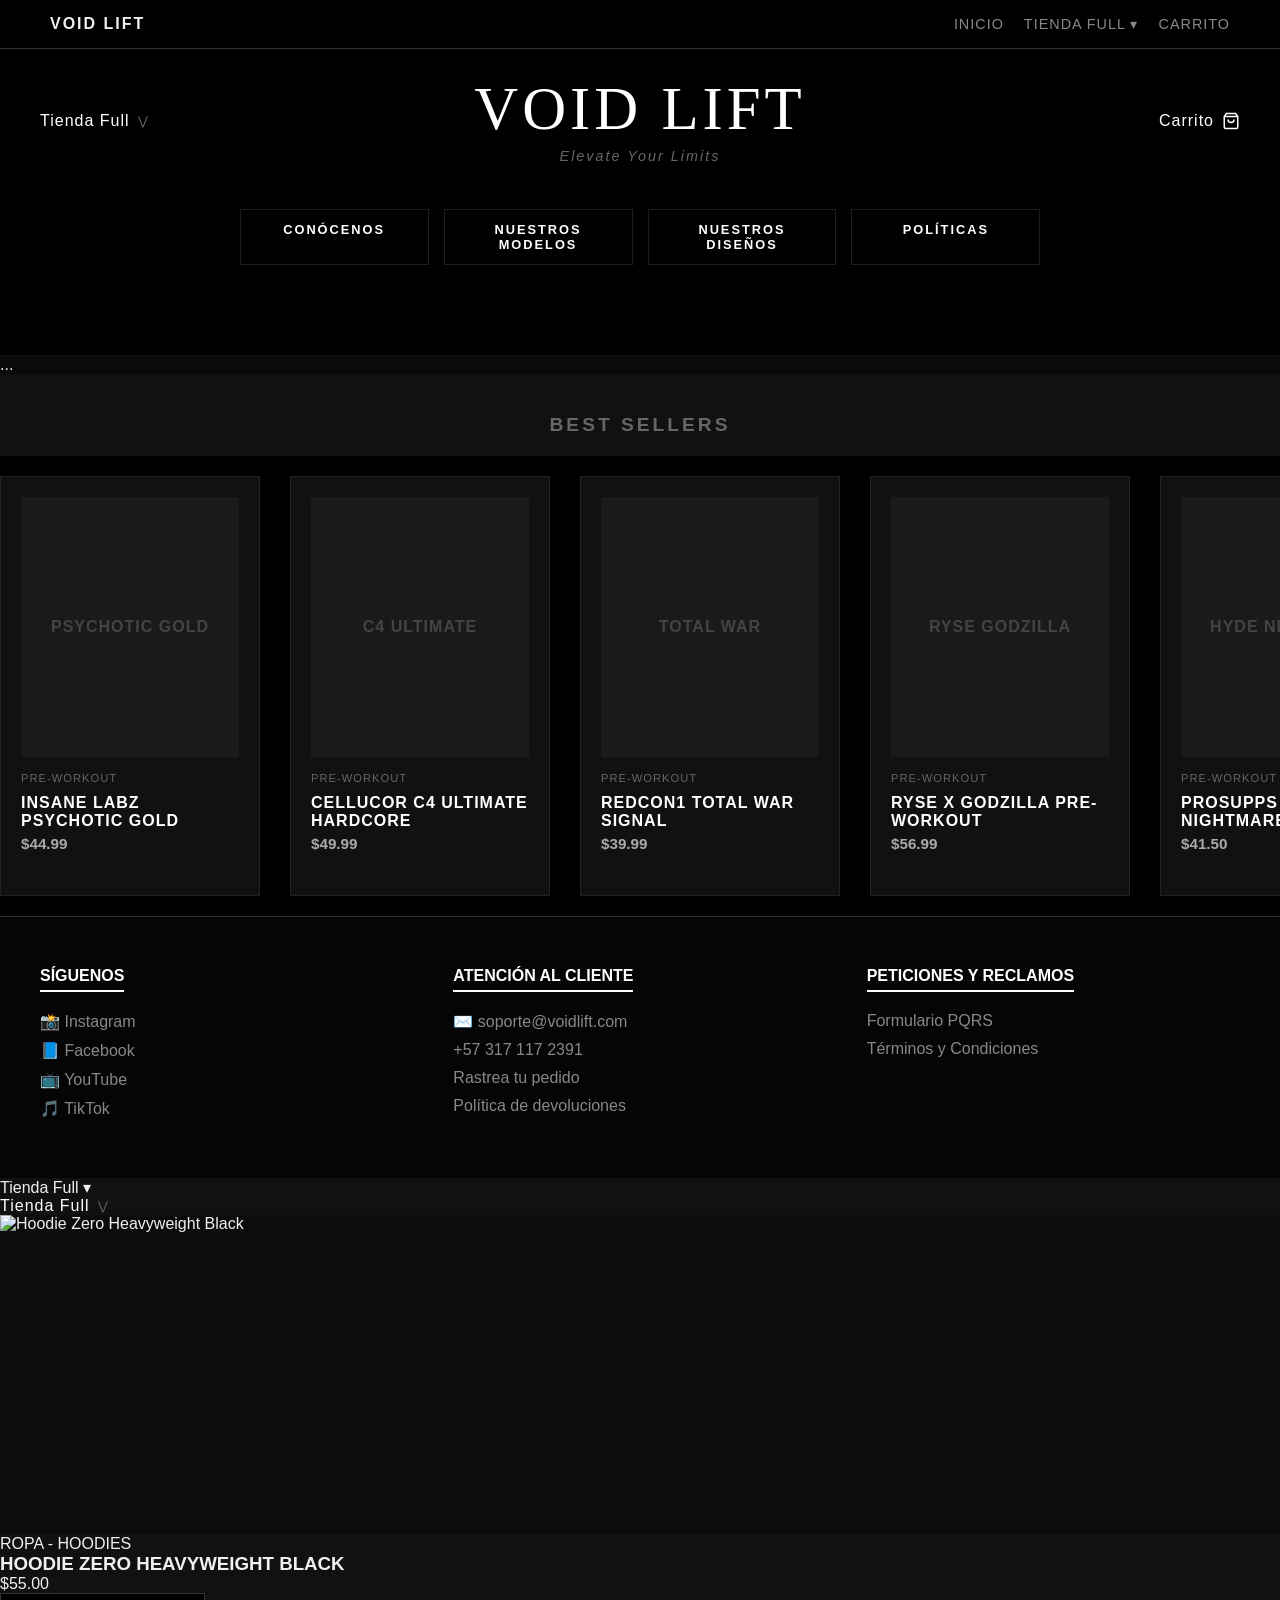
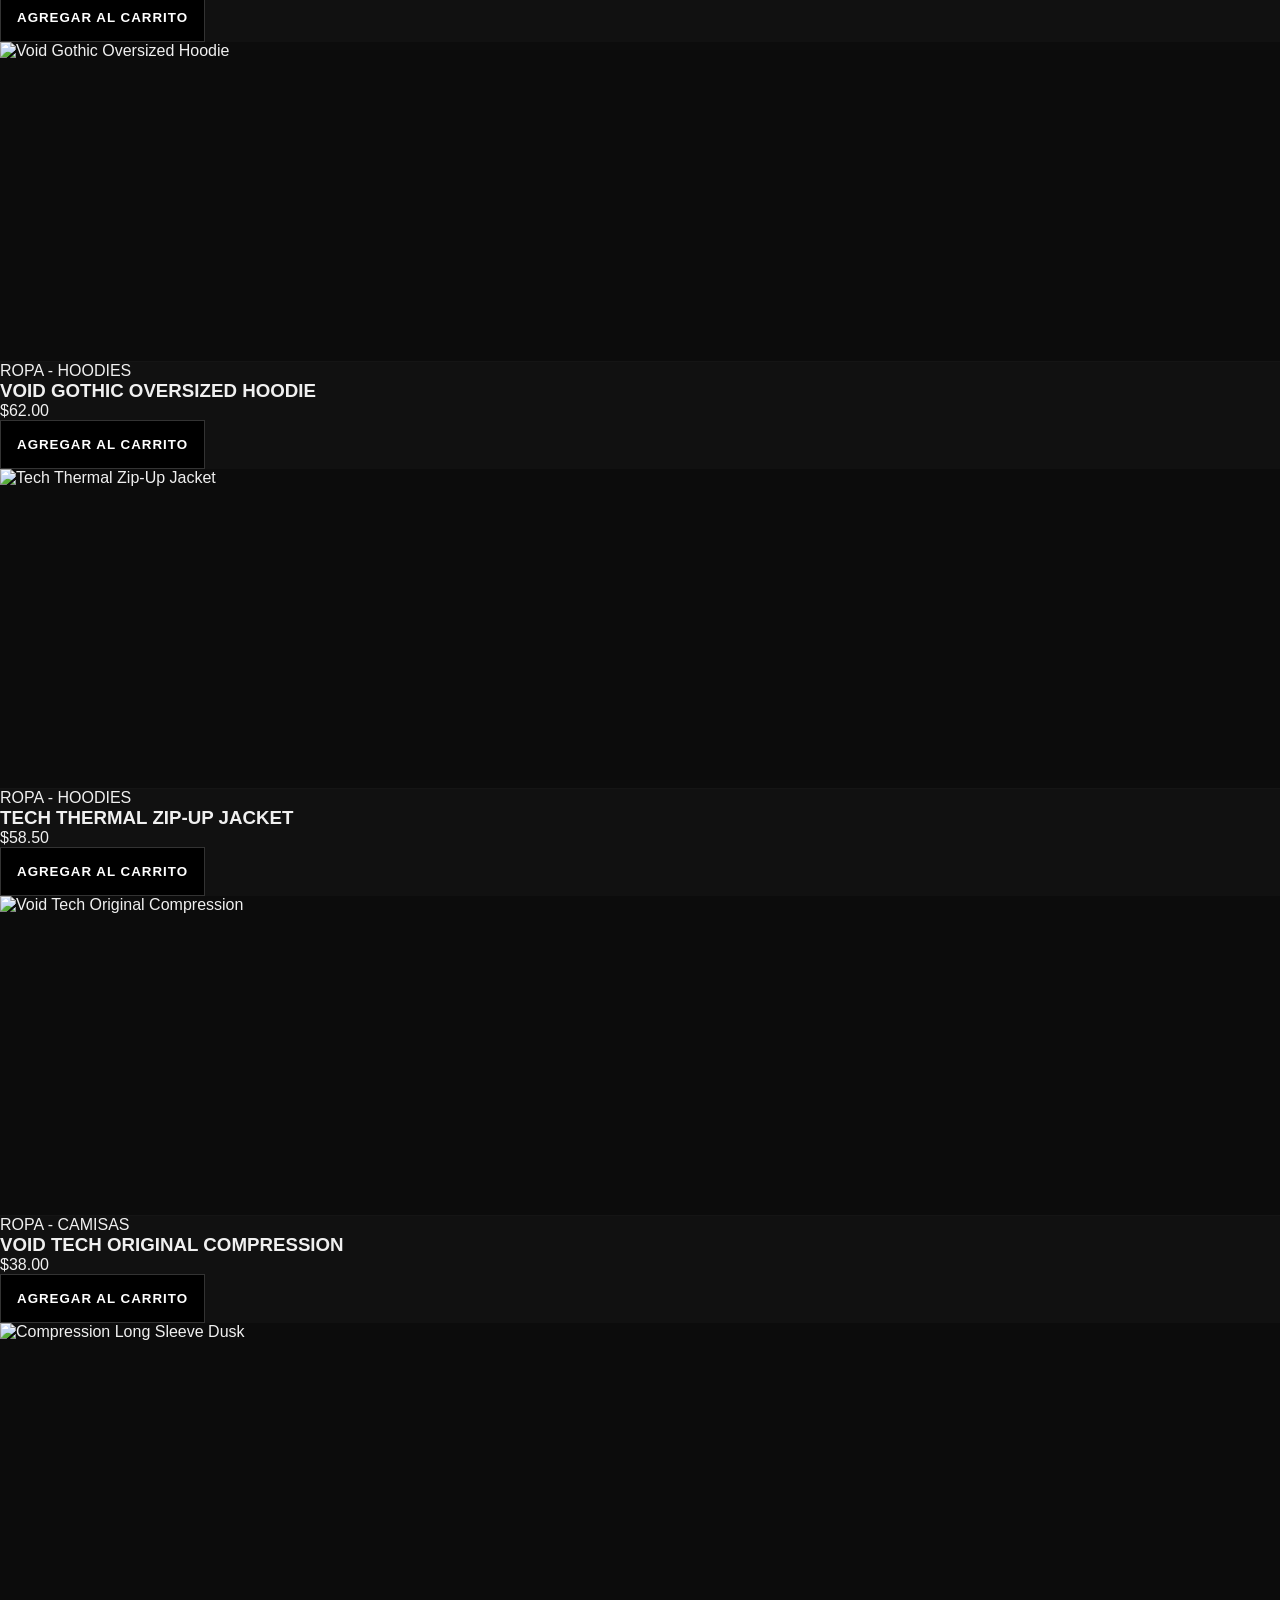
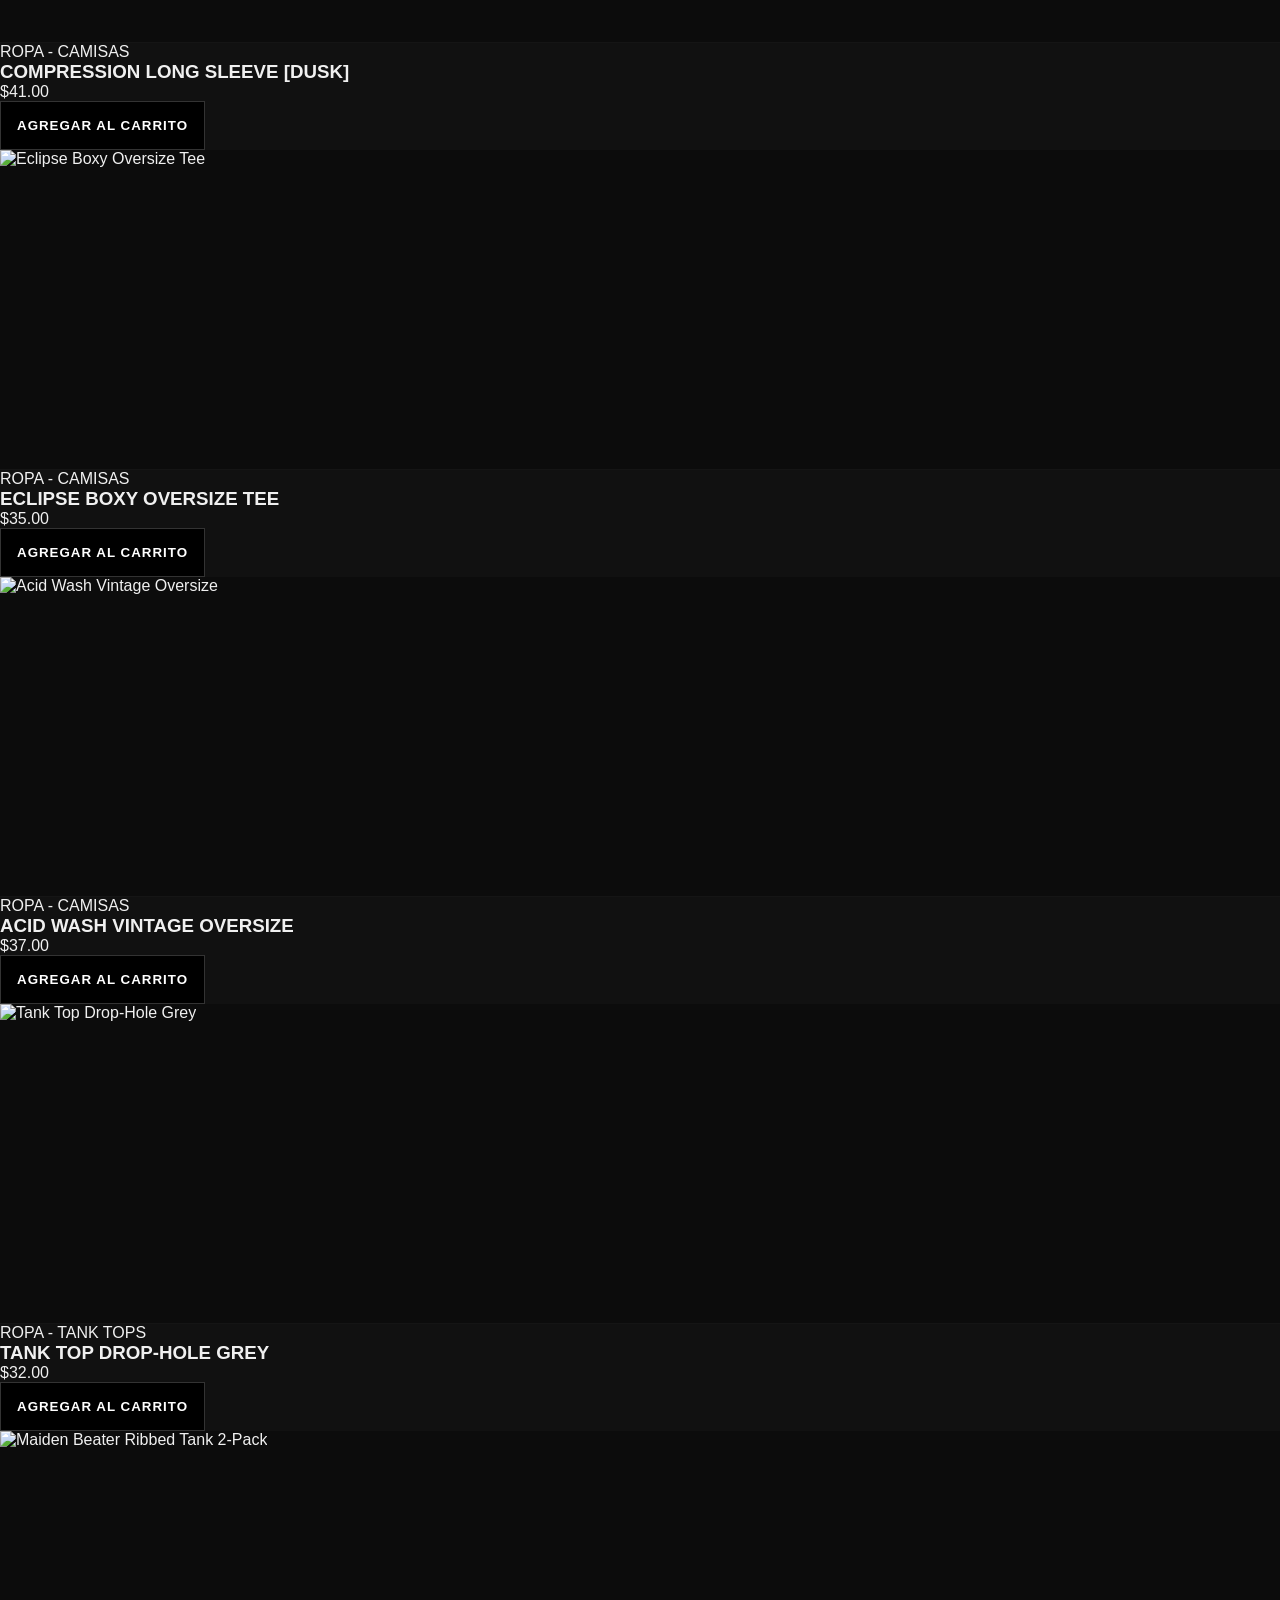
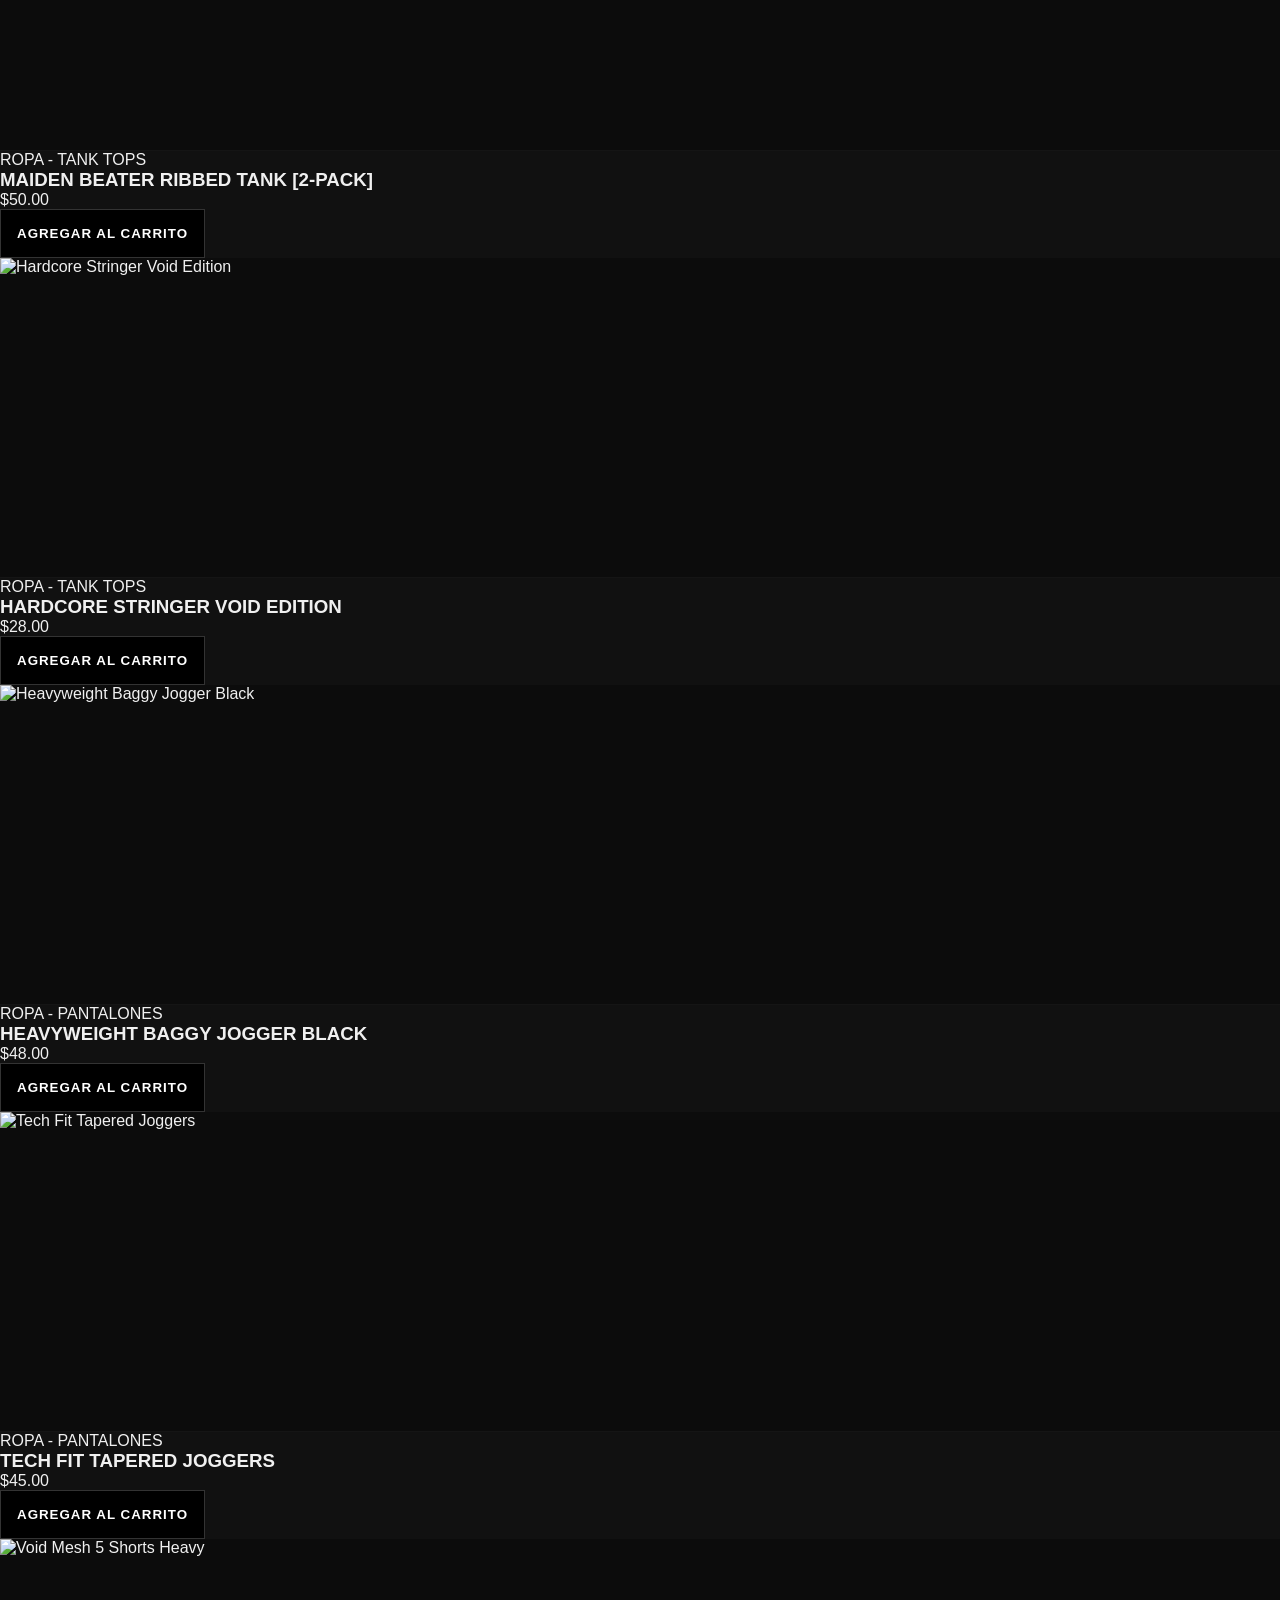
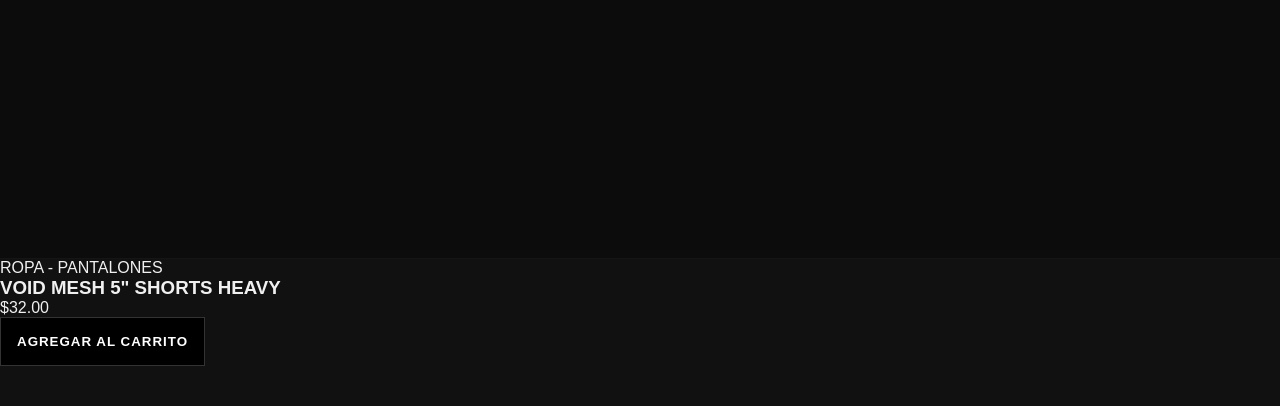
==== commit 9bd7766f: "Update index.html" ====
--- a/index.html
+++ b/index.html
@@ -332,17 +332,17 @@
                 <h3>Atención al Cliente</h3>
                 <div class="social-links">
                     <a href="mailto:soporte@voidlift.com">✉️ soporte@voidlift.com</a>
-                    <a href="#">📞 +57 317 117 2391</a>
-                    <a href="#">🚚 Rastrea tu pedido</a>
-                    <a href="#">🔄 Política de devoluciones</a>
+                    <a href="#"> +57 317 117 2391</a>
+                    <a href="#"> Rastrea tu pedido</a>
+                    <a href="#"> Política de devoluciones</a>
                 </div>
             </div>
 
             <div class="footer-col">
                 <h3>Peticiones y Reclamos</h3>
                 <div class="social-links">
-                    <a href="#">📋 Formulario PQRS</a>
-                    <a href="#">⚖️ Términos y Condiciones</a>
+                    <a href="#"> Formulario PQRS</a>
+                    <a href="#"> Términos y Condiciones</a>
                 </div>
             </div>
         </div>
@@ -363,16 +363,15 @@
     const track = document.getElementById("main-carousel-track");
     if (!track) return;
 
-    // Clonamos todo el set de los 30 productos para garantizar el flujo infinito sin cortes visuales
+    
     const items = Array.from(track.children);
     items.forEach(item => {
         const clone = item.cloneNode(true);
         track.appendChild(clone);
     });
 
-    // Control del reinicio de animación fluido en CSS
     track.addEventListener('animationiteration', () => {
-        // Mantiene la sincronía perfecta del loop infinito sin saltos bruscos
+        
     });
 });
 </script>
